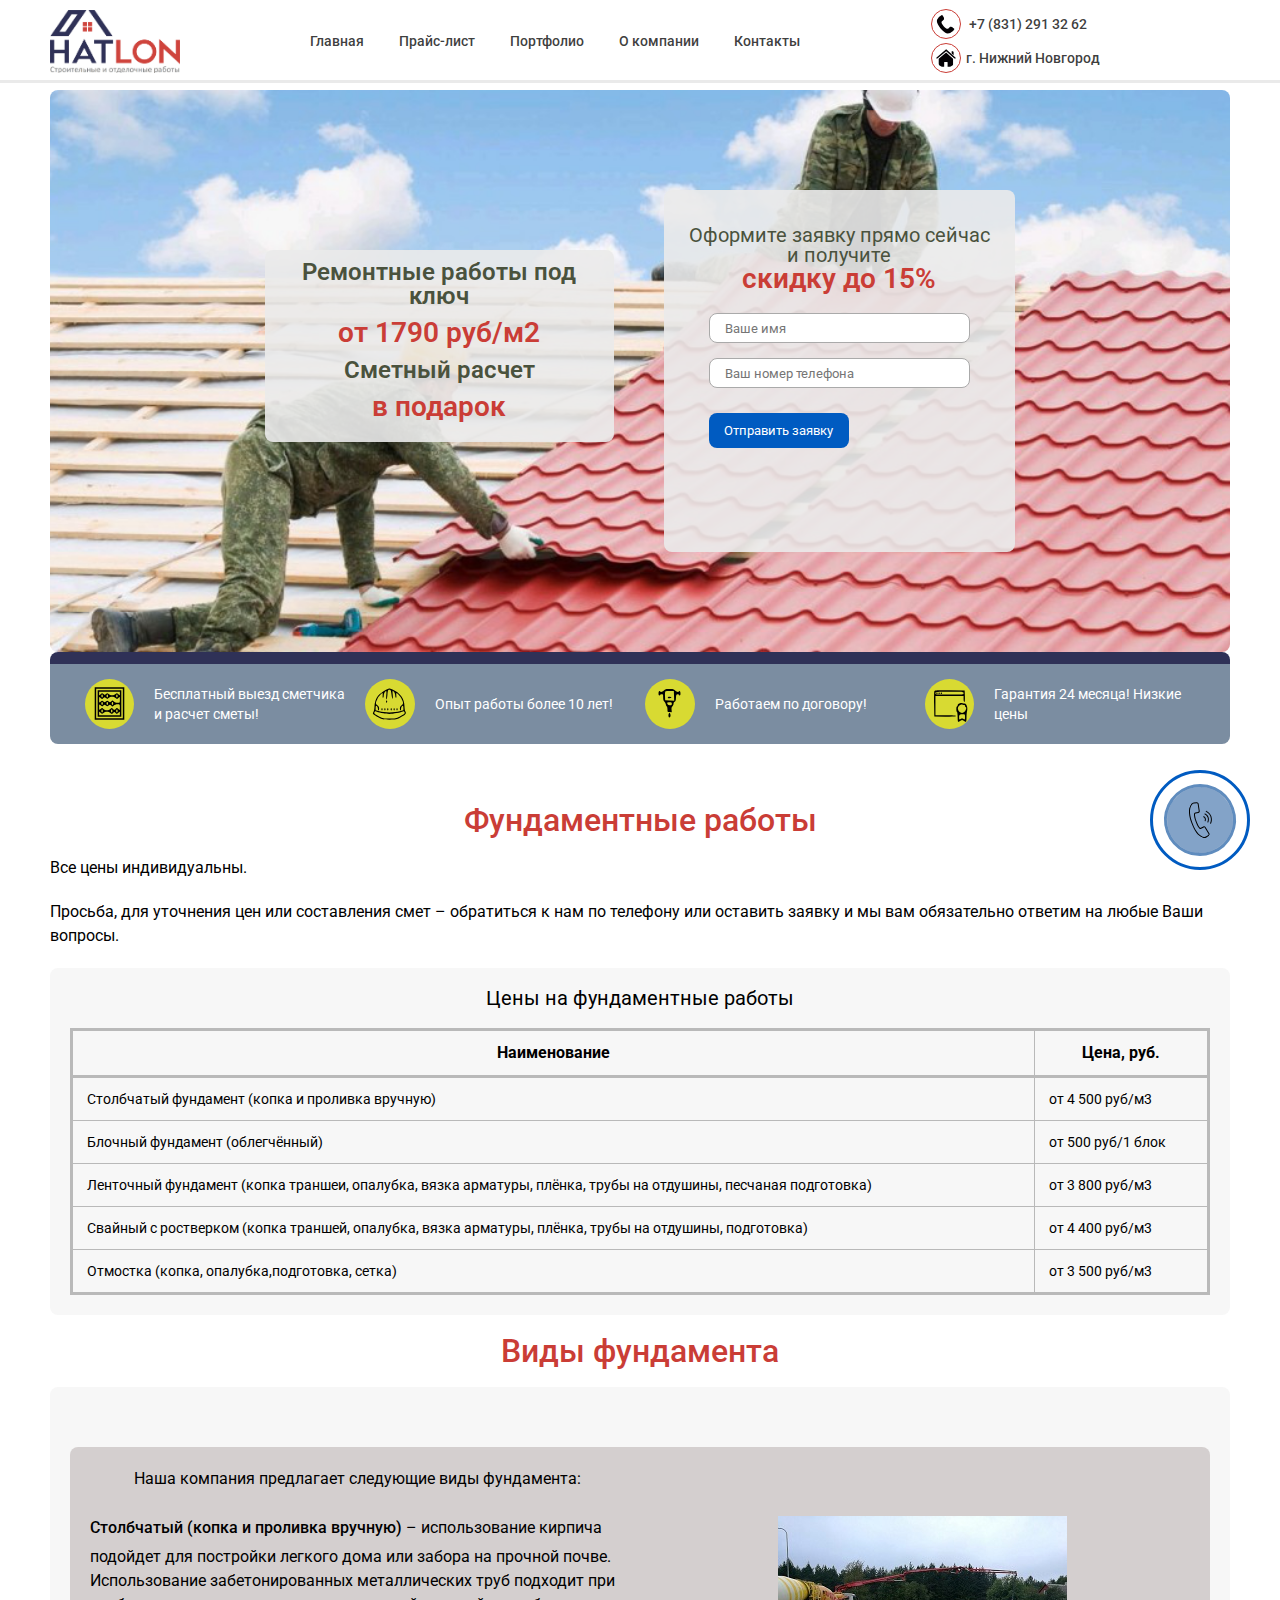
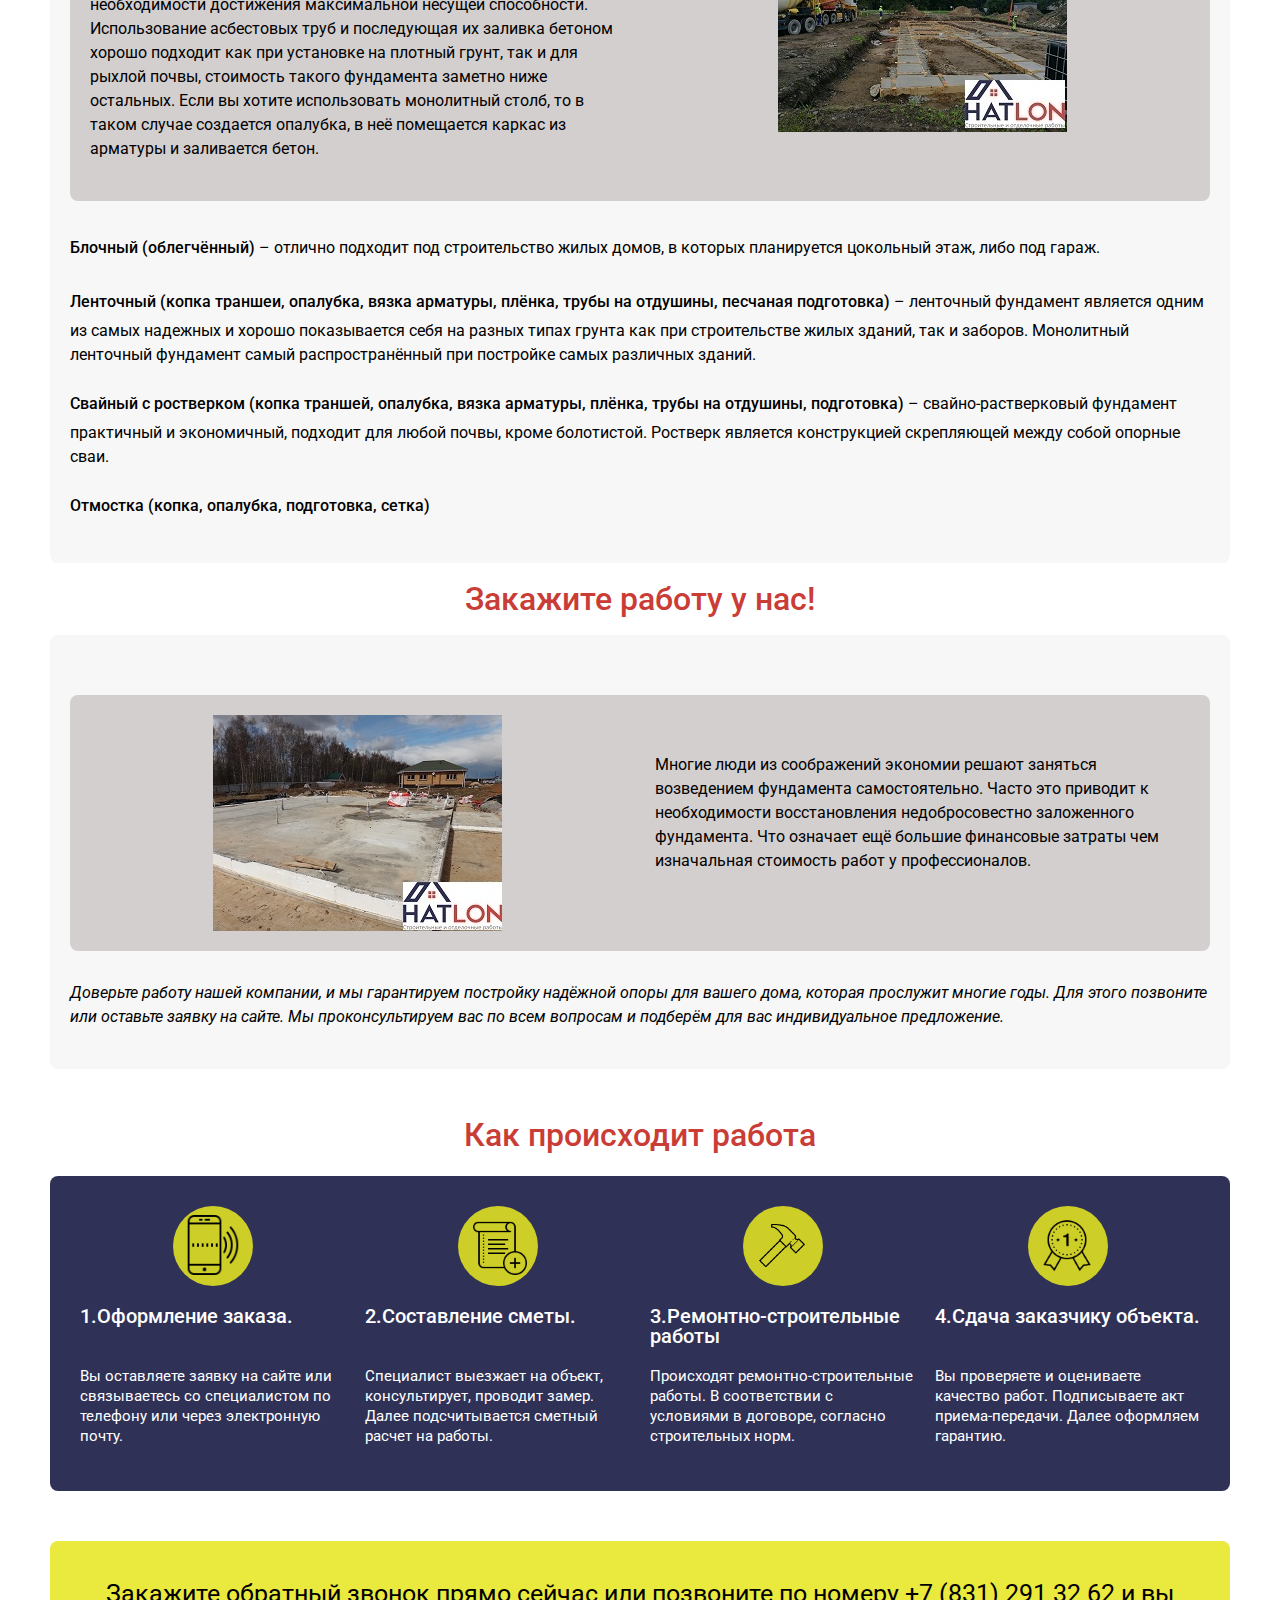
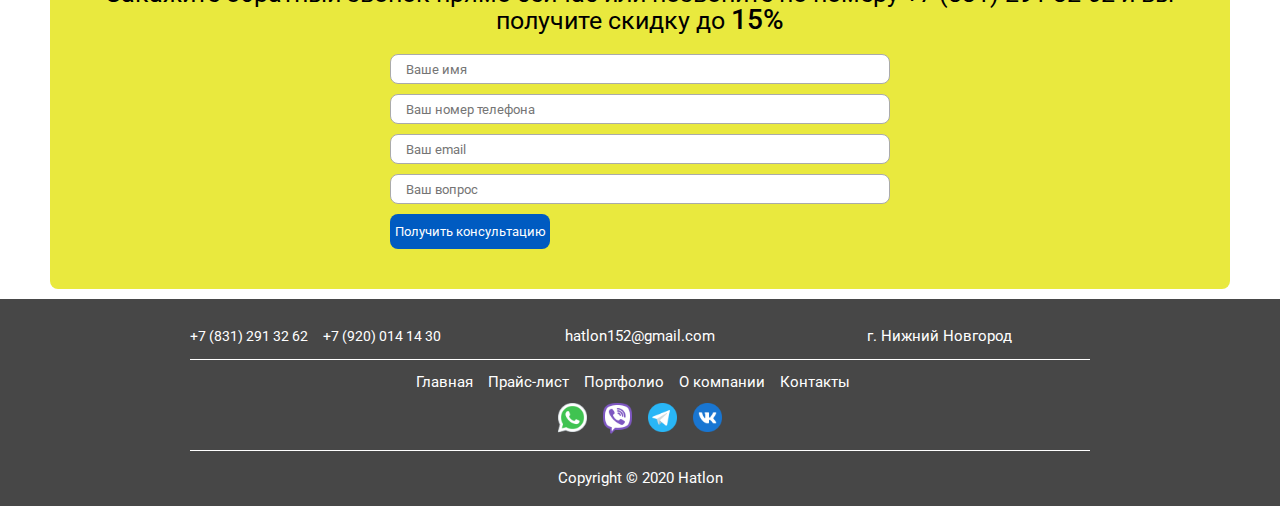
==== fundamentnyie-rabotyi.html @ 141a5c35 "new" ====
<!DOCTYPE html>
<html lang="ru">

<head>
	<title></title>
	<meta charset="utf-8">
	<meta name="format-detection" content="telephone=no">
	<link rel="stylesheet" href="css/style.css" />
	<script type="text/javascript" src="js/script.js"></script>
	<meta name="viewport" content="width=device-width, initial-scale=1.0, maximum-scale=1.0, user-scalable=0">
</head>
	<body id="body">
		<div class="wrapper">
			<header class="header">
				<div class="container">
					<div class="header__body">
						<div class="header__logo">
							<a href="index.html"><img src="img/logo/logo.jpeg" alt="logo"></a>
						</div>
						<nav class="header__menu" id="menu">
							<ul class="header__list">
								<li class="header__link">
									<a class="hover link" href="/">Главная</a>
								</li>
								<li class="header__link">
									<a class="hover link" href="prays-list.html">Прайс-лист</a>
									<span class="header__arrow"></span>
									<div class="header__sub-list">
										<ul class="header__sub-menu">
											<li>
												<a class="hover header__sub-link link" href="">Отделочные работы</a>
											</li>
											<li>
												<a class="hover header__sub-link link" href="">Кровельные работы</a>
											</li>
											<li>
												<a class="hover header__sub-link link" href="">Земляные работы</a>
											</li>
											<li>
												<a class="hover header__sub-link link" href="fundamentnyie-rabotyi.html">Фундаментные работы</a>
											</li>
											<li>
												<a class="hover header__sub-link link" href="">Каменные работы</a>
											</li>
											<li>
												<a class="hover header__sub-link link" href="">Строительство малоэтажных домов</a>
											</li>
										</ul>
									</div>
								</li>
								<li class="header__link">
									<a class="hover link" href="#">Портфолио</a>
								</li>
								<li class="header__link">
									<a class="hover link" href="o-kompanii.html">О компании</a>
								</li>
								<li class="header__link">
									<a class="hover link" href="kontaktyi.html">Контакты</a>
								</li>
							</ul>
						</nav>
						<div class="header__contact">
							<div class="header__tel">
								<a href="tel:+7 831 291 32 62"><img src="img/icons/header/tel.svg" alt=""></a>
								<a class="hover" href="tel:+7 831 291 32 62">+7 (831) 291 32 62</a>
							</div>
							<div class="header__address">
								<img src="img/icons/header/home.svg" alt="">
								<address class="hover">г. Нижний Новгород</address>
							</div>
						</div>
						<div class="header__burger" id="burger">
							<span></span>
						</div>
					</div>
				</div>
			</header>
			<section class="promo">
				<div class="container">
					<div class="promo__content" id="show">
						<div class="promo__body">
							<div class="promo__text">
								<h3>Ремонтные работы под ключ <br><span>от 1790 руб/м2</span> <br> Сметный расчет <br><span>в подарок</span></h3>
							</div>
							<div class="promo__form">
								<div class="form__title">
									<h3>
										Оформите заявку прямо сейчас и получите<br> <span>скидку до 15%</span>
									</h3>
								</div>
								<form action="#" class="form__body">
									<input type="text" class="form__name" placeholder="Ваше имя">
									<input type="tell" class="form__tell" placeholder="Ваш номер телефона">
									<button class="form__btn">Отправить заявку</button>
								</form>
							</div>
						</div>
					</div>
					<div class="promo__bottom">
						<div class="promo__item">
							<div class="promo__icon">
								<img src="img/header/02.svg" alt="">
							</div>
							<div class="promo__description">
								<p>Бесплатный выезд сметчика и расчет сметы!</p>
							</div>
						</div>
						<div class="promo__item">
							<div class="promo__icon">
								<img src="img/header/03.svg" alt="">
							</div>
							<div class="promo__description">
								<p>Опыт работы более 10 лет!</p>
							</div>
						</div>
						<div class="promo__item">
							<div class="promo__icon">
								<img src="img/header/04.svg" alt="">
							</div>
							<div class="promo__description">
								<p>Работаем по договору!</p>
							</div>
						</div>
						<div class="promo__item">
							<div class="promo__icon">
								<img src="img/header/05.svg" alt="">
							</div>
							<div class="promo__description">
								<p>Гарантия 24 месяца! Низкие цены</p>
							</div>
						</div>
					</div>
				</div>
			</section>
			<div class="сallBack" id="сallBack">
				<div class="callBack__body" id="сallBackBody">
					<img src="img/call.svg" alt="">
				</div>
				<form class="сallBack__form" action="">
					<label for="сallBack__name">Ваше имя</label>
					<input id="сallBack__name" type="text" placeholder="Имя">
					<label for="сallBack__phone">Ваше имя</label>
					<input id="сallBack__phone" type="number" placeholder="+7 (000) 000-00-00">
					<button class="сallBack__btn">Заказать звонок</button>
				</form>
			</div><section class="fundamentnyie-rabotyi">
	<div class="container">
		<div class="fundamentnyie-rabotyi__title">
			<h1 class="title">Фундаментные работы</h1>
		</div>
		<div class="fundamentnyie-rabotyi__top">
			<p class="fundamentnyie-rabotyi__text">
				Все цены индивидуальны.
			</p>
			<p class="fundamentnyie-rabotyi__text">
				Просьба, для уточнения цен или составления смет – обратиться к нам по телефону или оставить заявку и мы вам обязательно
				ответим на любые Ваши вопросы.
			</p>
		</div>
		<div class="fundamentnyie-rabotyi__table-body">
			<table class="fundamentnyie-rabotyi__table">
				<caption>Цены на фундаментные работы</caption>
				<thead>
					<tr>
						<th>Наименование</th>
						<th>Цена, руб.</th>
					</tr>
				</thead>
				<tbody>
					<tr>
						<td>Столбчатый фундамент (копка и проливка вручную)</td>
						<td>от 4 500 руб/м3</td>
					</tr>
					<tr>
						<td>Блочный фундамент (облегчённый)</td>
						<td>от 500 руб/1 блок</td>
					</tr>
					<tr>
						<td>Ленточный фундамент (копка траншеи, опалубка, вязка арматуры, плёнка, трубы на отдушины, песчаная
							подготовка)
						</td>
						<td>от 3 800 руб/м3</td>
					</tr>
					<tr>
						<td>Свайный с ростверком (копка траншей, опалубка, вязка арматуры, плёнка, трубы на отдушины, подготовка)</td>
						<td>от 4 400 руб/м3</td>
					</tr>
					<tr>
						<td>Отмостка (копка, опалубка,подготовка, сетка)</td>
						<td>от 3 500 руб/м3</td>
					</tr>
				</tbody>
			</table>
		</div>
		<div class="fundamentnyie-rabotyi__title">
			<h1 class="title">Виды фундамента</h1>
		</div>
		<div class="fundamentnyie-rabotyi__body">
			<div class="fundamentnyie-rabotyi__box">
				<div class="fundamentnyie-rabotyi__left">
					<p class="fundamentnyie-rabotyi__text">Наша компания предлагает следующие виды фундамента:</p>
					<p class="fundamentnyie-rabotyi__text"><span>Столбчатый (копка и проливка вручную)</span> – использование кирпича подойдет для постройки легкого дома или забора на прочной
					почве. Использование забетонированных металлических труб подходит при необходимости достижения максимальной несущей
					способности. Использование асбестовых труб и последующая их заливка бетоном хорошо подходит как при установке на плотный
					грунт, так и для рыхлой почвы, стоимость такого фундамента заметно ниже остальных. Если вы хотите использовать
					монолитный столб, то в таком случае создается опалубка, в неё помещается каркас из арматуры и заливается бетон.</p>
				</div>
				<div class="fundamentnyie-rabotyi__rigth">
					<img src="img/fundamentnyie-rabotyi/01.jpg" alt="">
				</div>
			</div>
			<p class="fundamentnyie-rabotyi__text">
				<span>Блочный (облегчённый)</span> – отлично подходит под строительство жилых домов, в которых планируется цокольный этаж, либо под
				гараж.
			</p>
			<p class="fundamentnyie-rabotyi__text">
				<span>Ленточный (копка траншеи, опалубка, вязка арматуры, плёнка, трубы на отдушины, песчаная подготовка)</span> – ленточный фундамент является одним из самых надежных и хорошо показывается себя на разных типах грунта как при
				строительстве жилых зданий, так и заборов. Монолитный ленточный фундамент самый распространённый при постройке самых
				различных зданий.
			</p>
			<p class="fundamentnyie-rabotyi__text">
				<span>Свайный с ростверком (копка траншей, опалубка, вязка арматуры, плёнка, трубы на отдушины, подготовка)</span> – свайно-растверковый фундамент практичный и экономичный, подходит для любой почвы, кроме болотистой. Ростверк является
				конструкцией скрепляющей между собой опорные сваи.
			</p>
			<p class="fundamentnyie-rabotyi__text">
				<span>Отмостка (копка, опалубка, подготовка, сетка)</span>
			</p>
		</div>
		<div class="fundamentnyie-rabotyi__title">
			<h1 class="title">Закажите работу у нас!</h1>
		</div>
		<div class="fundamentnyie-rabotyi__body">
			<div class="fundamentnyie-rabotyi__box">
				<div class="fundamentnyie-rabotyi__left-rev">
					<img src="img/fundamentnyie-rabotyi/02.jpg" alt="">
				</div>
				<div class="fundamentnyie-rabotyi__rigth-rev">
					<p class="fundamentnyie-rabotyi__text">Многие люди из соображений экономии решают заняться возведением фундамента
						самостоятельно. Часто это приводит к
						необходимости восстановления недобросовестно заложенного фундамента. Что означает ещё большие финансовые затраты чем
						изначальная стоимость работ у профессионалов.</p>
				</div>
			</div>
			<p class="fundamentnyie-rabotyi__text-ital">
				Доверьте работу нашей компании, и мы гарантируем постройку надёжной опоры для вашего дома, которая прослужит многие
				годы. Для этого позвоните или оставьте заявку на сайте. Мы проконсультируем вас по всем вопросам и подберём для вас
				индивидуальное предложение.
			</p>
		</div>
	</div>
</section>
					<section class="work">
	<div class="container">
		<div class="work__title-h2">
			<h2 class="title">Как происходит работа</h2>
		</div>
		<div class="work__body">
			<div class="work__item">
				<div class="work__image">
					<img src="img/work/01.png" alt="">
				</div>
				<div class="work__title">
					<p>1.Оформление заказа.</p>
				</div>
				<div class="work__text">
					<p>Вы оставляете заявку на сайте или связываетесь со специалистом по телефону или через электронную
						почту.</p>
				</div>
			</div>
			<div class="work__item">
				<div class="work__image">
					<img src="img/work/02.png" alt="">
				</div>
				<div class="work__title">
					<p>2.Составление сметы.</p>
				</div>
				<div class="work__text">
					<p>Специалист выезжает на объект, консультирует, проводит замер. Далее подсчитывается сметный расчет на
						работы.
					</p>
				</div>
			</div>
			<div class="work__item">
				<div class="work__image">
					<img src="img/work/03.png" alt="">
				</div>
				<div class="work__title">
					<p>3.Ремонтно-строительные работы</p>
				</div>
				<div class="work__text">
					<p>Происходят ремонтно-строительные работы. В соответствии с условиями в договоре, согласно строительных
						норм.
					</p>
				</div>
			</div>
			<div class="work__item">
				<div class="work__image">
					<img src="img/work/04.png" alt="">
				</div>
				<div class="work__title">
					<p>4.Сдача заказчику объекта.</p>
				</div>
				<div class="work__text">
					<p>Вы проверяете и оцениваете качество работ. Подписываете акт приема-передачи. Далее оформляем гарантию.
					</p>
				</div>
			</div>
		</div>
	</div>
					</section>
					<section class="formSection">
						<div class="container">
							<div class="formSection__body">
								<div class="formSection__title">
									<h3>Закажите обратный звонок прямо сейчас или позвоните по номеру <a href="tel:+78312913262">+7 (831) 291 32 62</a> и вы получите скидку до <span>15%</span></h3>
								</div>
								<form class="formSection__form">
									<input type="text" class="formSection__name" placeholder="Ваше имя">
									<input type="text" class="formSection__phone" placeholder="Ваш номер телефона">
									<input type="text" class="formSection__mail" placeholder="Ваш email">
									<input type="text" class="formSection__text" placeholder="Ваш вопрос">
									<button class="formSection__btn">Получить консультацию</button>
								</form>
							</div>
						</div>
					</section>
			<footer class="footer">
				<div class="container">
					<div class="footer__container">
						<div class="footer__top">
							<div class="footer__contact">
								<div class="footer__tel">
									<a class="hover" href="tel:+78312913262">+7 (831) 291 32 62</a>
									<a class="hover" href="tel:+79200141430">+7 (920) 014 14 30</a>
								</div>
								<div class="footer__mail">
									<a class="hover" href="mailto:hatlon152@gmail.com">hatlon152@gmail.com</a>
								</div>
								<div class="footer__address">
									<address class="hover">г. Нижний Новгород</address>
								</div>
							</div>
						</div>
						<div class="footer__center">
							<nav class="footer__menu">
								<ul class="footer__list">
									<li class="footer__link">
										<a class="hover" href="/">Главная</a>
									</li>
									<li class="footer__link">
										<a class="hover" href="#">Прайс-лист</a>
									</li>
									<li class="footer__link">
										<a class="hover" href="#">Портфолио</a>
									</li>
									<li class="footer__link">
										<a class="hover" href="#">О компании</a>
									</li>
									<li class="footer__link">
										<a class="hover" href="#">Контакты</a>
									</li>
								</ul>
							</nav>
							<div class="footer__messengers">
								<a href="https://api.whatsapp.com/send?phone=79200171245"><img src="img/footer/wa.png" alt=""></a>
								<a href="viber://chat?number=89200171245"><img src="img/footer/viber.png" alt=""></a>
								<a href="tg://resolve?domain=Rm12437"><img src="img/footer/tel.png" alt=""></a>
								<a href="https://vk.com/hatlon152"><img src="img/footer/vk.png" alt=""></a>
							</div>
						</div>
						<div class="footer__copy">
							<p class="hover">Copyright © 2020 Hatlon</p>
						</div>
					</div>
				</div>
			</footer>
		</div>
	</body>
</html>
---- css/style.css ----
@charset "UTF-8";
@import url("https://fonts.googleapis.com/css2?family=Roboto:wght@400;500;700&display=swap");
.header {
  position: fixed;
  top: 0;
  left: 0;
  width: 100%;
  z-index: 10;
}
.header:after {
  content: "";
  background-color: #ffffff;
  position: absolute;
  display: block;
  width: 100%;
  height: 100%;
  top: 0;
  left: 0;
  border-bottom: 3px solid #eaeaea;
  z-index: 8;
}
.header__body {
  padding: 10px 0px;
  display: flex;
  align-items: center;
  justify-content: space-between;
  position: relative;
  z-index: 10;
}
.header__menu {
  position: relative;
  z-index: 10;
}
.header__logo {
  width: 130px;
  position: relative;
  z-index: 20;
}
.header__logo img {
  max-width: 100%;
}
.header__list {
  display: flex;
}
.header__link {
  position: relative;
  margin: 0px 35px 0px 0px;
}
.header__link a {
  color: #000000c5;
  font-weight: 500;
}
@media (max-width: 992px) {
  .header__link {
    margin: 0px 20px 0px 0px;
  }
}
.header__arrow {
  display: none;
  position: absolute;
  top: 10%;
  right: -25%;
  width: 0;
  height: 0;
  border-top: 8px solid #b9b9b9;
  border-left: 8px solid transparent;
  border-right: 8px solid transparent;
  transition: all 300ms ease-out 0ms;
}
.header__arrow.activeArrow {
  transition: all 300ms ease-out 0ms;
  top: -10px;
  transform: rotate(-180deg);
}
.header__sub-list {
  display: none;
  position: absolute;
  left: -70%;
  top: 10px;
  width: 280px;
  padding: 20px 0px 0px 0px;
}
.header__sub-list li {
  background-color: #fff;
  padding: 10px;
}
.header__sub-menu {
  border: 3px solid #b9b9b9;
  border-radius: 8px;
  overflow: hidden;
}
.header__sub-link {
  position: relative;
}
.header__contact {
  display: flex;
  flex-direction: column;
}
@media (max-width: 767.98px) {
  .header__contact {
    display: none;
  }
}
.header__tel {
  position: relative;
  margin: 0px 0px 20px 0px;
}
.header__tel a {
  display: inline-block;
  color: #000000c5;
  font-weight: 500;
}
@media (max-width: 992px) {
  .header__tel a {
    font-size: 12px;
  }
}
.header__tel img {
  position: absolute;
  top: -8px;
  left: -35px;
  max-width: 30px;
  border: 1px solid #ca3d36;
  padding: 4px;
  border-radius: 50%;
}
.header__address {
  position: relative;
}
.header__address address {
  display: inline-block;
  color: #000000c5;
  font-weight: 500;
  font-style: normal;
}
@media (max-width: 992px) {
  .header__address address {
    font-size: 12px;
  }
}
.header__address img {
  position: absolute;
  top: -8px;
  left: -35px;
  max-width: 30px;
  border: 1px solid #ca3d36;
  padding: 4px;
  border-radius: 50%;
}
@media (max-width: 767.98px) {
  .header__body {
    padding: 10px;
    position: relative;
    z-index: 20;
  }
  .header__burger {
    display: block;
    position: relative;
    width: 30px;
    height: 20px;
    position: relative;
    z-index: 3;
  }
  .header__burger:before {
    content: "";
    background-color: #252525;
    position: absolute;
    width: 100%;
    height: 2px;
    left: 0;
    top: 0;
    transition: all 0.3s ease 0s;
  }
  .header__burger:after {
    content: "";
    background-color: #252525;
    position: absolute;
    width: 100%;
    height: 2px;
    left: 0;
    bottom: 0;
    transition: all 0.3s ease 0s;
  }
  .header__burger span {
    position: absolute;
    background-color: #252525;
    left: 0;
    width: 100%;
    height: 2px;
    top: 9px;
    transition: all 0.3s ease 0s;
  }
  .header__logo {
    position: relative;
    left: 0;
    z-index: 10;
  }
  .header__menu {
    margin: 10px 0px 0px 0px;
    position: fixed;
    top: -150%;
    left: 0;
    width: 100%;
    height: 100%;
    transition: all 0.3s ease 0s;
    overflow: auto;
    background-color: #ffffff;
    padding: 70px 10px 20px 10px;
    transition: all 0.5s ease-out 0s;
    z-index: 1;
  }
  .header__menu.active {
    transition: all 0.5s ease-out 0s;
    top: 0;
  }
  .header__arrow {
    right: 120px;
    top: 12px;
    height: 40px;
    width: 40px;
    border-top: 20px solid #b9b9b9;
    border-left: 20px solid transparent;
    border-right: 20px solid transparent;
  }
}
@media (max-width: 767.98px) and (max-width: 479.98px) {
  .header__arrow {
    right: 70px;
  }
}
@media (max-width: 767.98px) {
  .header__sub-list {
    position: relative;
    left: 0;
    top: 0;
  }
}
@media (max-width: 767.98px) {
  .header__sub-menu {
    border: none;
    border-radius: 0px;
    overflow: hidden;
    border-top: 3px solid #eaeaea;
    border-bottom: 3px solid #eaeaea;
  }
  .header__sub-menu li {
    border-bottom: 1px solid #eaeaea;
    max-height: 50px;
  }
  .header__sub-menu li:last-child {
    border-bottom: none;
  }
}
@media (max-width: 767.98px) {
  .header__sub-list {
    width: 100%;
    padding: 20px 0px 0px 0px;
  }
}
@media (max-width: 767.98px) {
  .header__sub-link {
    font-size: 14px;
  }
}
@media (max-width: 767.98px) {
  .header__list {
    border-top: 3px solid #eaeaea;
    display: block;
    text-align: center;
  }
}
@media (max-width: 767.98px) {
  .header__link {
    margin: 25px 0px 0px 0px;
    font-size: 20px;
    line-height: 40px;
    font-weight: 400;
    color: #252525;
    border-bottom: 1px solid #eaeaea;
  }
  .header__link a {
    display: block;
    width: 100%;
  }
}
@media (max-width: 767.98px) {
  .header__burger.active:before {
    transform: rotate(45deg);
    top: 9px;
  }
  .header__burger.active:after {
    transform: rotate(-45deg);
    bottom: 9px;
  }
  .header__burger.active span {
    transform: scale(0);
  }
}

body.mouse .header__link:hover .header__sub-list {
  display: block;
}

body.touch .header__sub-list.open {
  display: block;
}

body.touch .header__arrow {
  display: block;
}

.promo {
  margin: 90px 0px 60px 0px;
}
@media (max-width: 767.98px) {
  .promo {
    margin: 90px 0px 20px 0px;
  }
}
.promo__content {
  border-radius: 8px;
}
.promo__body {
  margin: 0px auto;
  max-width: 750px;
  padding: 100px 0px;
  display: flex;
}
@media (max-width: 992px) {
  .promo__body {
    padding: 100px 20px;
  }
}
@media (max-width: 767.98px) {
  .promo__body {
    padding: 20px 10px;
    display: block;
  }
}
.promo__text {
  margin: 60px 50px 110px 0px;
  padding: 10px 5px;
  background-color: #eaeaeae7;
  font-size: 24px;
  font-weight: 600;
  flex: 0 1 50%;
  text-align: center;
  color: #4a523d;
  border-radius: 8px;
}
.promo__text span {
  line-height: 50px;
  font-size: 28px;
  color: #ca3d36;
}
@media (max-width: 767.98px) {
  .promo__text {
    margin: 0px auto 30px;
    font-size: 20px;
  }
  .promo__text span {
    font-size: 24px;
  }
}
.promo__form {
  background-color: #eaeaeae7;
  padding: 35px 25px;
  flex: 0 1 50%;
  border-radius: 8px;
}
@media (max-width: 767.98px) {
  .promo__form {
    padding: 10px 20px;
  }
}
.promo__bottom {
  display: flex;
  background-color: #7b8da1;
  border-top: 12px solid #2f3157;
  padding: 10px 30px;
  border-radius: 8px;
}
@media (max-width: 993px) {
  .promo__bottom {
    padding: 10px 15px;
  }
}
@media (max-width: 767.98px) {
  .promo__bottom {
    display: block;
    padding: 5px 15px;
  }
}
.promo__item {
  padding: 5px;
  flex: 0 1 25%;
  display: flex;
  align-items: center;
  transition: all 300ms ease-out 0ms;
}
.promo__item:last-child {
  margin: 0px;
}
.promo__item:hover {
  box-shadow: 0px 0px 2px 3px #aaaaaa;
  transition: all 300ms ease-out 0ms;
}
.promo__icon {
  width: 50px;
  height: 50px;
  background-color: #e6e621de;
  border-radius: 50%;
  padding: 6px;
}
.promo__icon img {
  width: 37px;
  height: 37px;
}
@media (max-width: 767.98px) {
  .promo__icon {
    width: 35px;
    height: 35px;
  }
  .promo__icon img {
    width: 25px;
    height: 25px;
  }
}
.promo__description {
  margin: 0px 0px 0px 20px;
  line-height: 20px;
  color: #ffffff;
}
@media (max-width: 993px) {
  .promo__description {
    margin: 0px 0px 0px 10px;
  }
}

.form__title {
  font-size: 20px;
  text-align: center;
  color: #4a523d;
}
.form__title span {
  font-size: 28px;
  font-weight: 600;
  color: #ca3d36;
}
@media (max-width: 767.98px) {
  .form__title {
    font-size: 16px;
  }
  .form__title span {
    font-size: 19px;
  }
}
.form__body {
  margin: 20px 0px 0px 0px;
  padding: 0px 20px;
}
@media (max-width: 767.98px) {
  .form__body {
    margin: 10px 0px 0px 0px;
  }
}
.form__name {
  display: block;
  margin: 0px 0px 15px 0px;
  width: 100%;
  height: 30px;
  border: 1px solid #aaaaaa;
  border-radius: 8px;
  padding: 0px 15px;
  transition: all 0.5s ease 0s;
}
.form__name:focus {
  transition: all 0.5s ease 0s;
  box-shadow: 2px 2px 5px 1px #005bc1;
}
@media (max-width: 767.98px) {
  .form__name {
    margin: 0px 0px 7px 0px;
  }
}
.form__tell {
  display: block;
  margin: 0px 0px 25px 0px;
  width: 100%;
  height: 30px;
  border: 1px solid #aaaaaa;
  border-radius: 8px;
  padding: 0px 15px;
  transition: all 0.5s ease 0s;
}
.form__tell:focus {
  transition: all 0.5s ease 0s;
  box-shadow: 2px 2px 5px 1px #005bc1;
}
@media (max-width: 767.98px) {
  .form__tell {
    margin: 0px 0px 7px 0px;
  }
}
.form__btn {
  display: block;
  height: 35px;
  width: 140px;
  background-color: #005bc1;
  border-radius: 8px;
  color: #ffffff;
  transition: all 0.5s ease 0s;
}
.form__btn:hover {
  background: #0072ff;
  transition: all 0.5s ease 0s;
}
@media (max-width: 767.98px) {
  .form__btn {
    height: 30px;
    width: 100px;
    font-size: 10px;
  }
}

.сallBack {
  position: fixed;
  display: flex;
  align-items: center;
  justify-content: center;
  bottom: 30px;
  right: 30px;
  width: 100px;
  height: 100px;
  border-radius: 50%;
  border: 3px solid #005bc1;
  z-index: 40;
  cursor: pointer;
}
.сallBack__form {
  position: absolute;
  display: none;
  top: -210px;
  left: -130px;
  background-color: #eaeaea;
  padding: 20px;
  border-radius: 8px;
  border: 2px solid #bbbaba;
}
.сallBack__form.activeCallBack {
  display: block;
}
.сallBack__form input {
  display: block;
  margin: 0px 0px 15px 0px;
  width: 100%;
  height: 30px;
  border: 1px solid #aaaaaa;
  border-radius: 8px;
  padding: 0px 5px;
  transition: all 0.5s ease 0s;
}
.сallBack__form input:focus {
  transition: all 0.5s ease 0s;
  box-shadow: 2px 2px 5px 1px #005bc1;
}
.сallBack__btn {
  display: block;
  height: 35px;
  width: 140px;
  background-color: #005bc1;
  border-radius: 8px;
  color: #ffffff;
  transition: all 0.5s ease 0s;
}
.сallBack__btn:hover {
  background: #0072ff;
  transition: all 0.5s ease 0s;
}
@media (max-width: 767.98px) {
  .сallBack__btn {
    height: 30px;
    width: 100px;
    font-size: 10px;
  }
}

.callBack__body {
  position: absolute;
  display: flex;
  justify-content: center;
  align-items: center;
  width: 60px;
  height: 60px;
  border-radius: 50%;
  background-color: #dadadb;
  border: 3px solid #5f8cbe;
  padding: 8px;
  z-index: 16;
  transition: background-color 0.5s ease 0s;
}
.callBack__body img {
  position: absolute;
  z-index: 3;
  width: 30px;
  transition: all 0.5s ease 0s;
}
.callBack__body:before {
  content: "";
  position: absolute;
  left: 0;
  top: 0;
  border-radius: 50%;
  display: block;
  width: 100%;
  height: 100%;
  background-color: #0050ac;
  z-index: 1;
  opacity: 0.4;
}
.callBack__body:hover {
  background-color: #adadbe;
  transition: background-color 0.5s ease 0s;
}
.callBack__body:hover img {
  width: 35px;
  transition: all 0.5s ease 0s;
}

.formSection {
  margin: 50px 0px 0px 0px;
}
@media (max-width: 767.98px) {
  .formSection {
    margin: 25px 0px 0px 0px;
  }
}
.formSection__body {
  background-color: #e6e621de;
  border-radius: 8px;
  padding: 40px 20px;
}
@media (max-width: 767.98px) {
  .formSection__body {
    padding: 15px 10px;
  }
}
.formSection__title {
  display: block;
  text-align: center;
  font-size: 25px;
}
.formSection__title a {
  color: #000;
}
.formSection__title a:hover {
  color: #ca3d36;
}
.formSection__title span {
  font-size: 28px;
  font-weight: 500;
}
@media (max-width: 767.98px) {
  .formSection__title span {
    font-size: 22px;
  }
}
@media (max-width: 767.98px) {
  .formSection__title {
    font-size: 20px;
  }
}
.formSection__form {
  max-width: 500px;
  margin: 20px auto 0px auto;
}
.formSection__name {
  display: block;
  margin: 0px 0px 10px 0px;
  width: 100%;
  height: 30px;
  border: 1px solid #aaaaaa;
  border-radius: 8px;
  padding: 0px 15px;
  transition: all 0.5s ease 0s;
}
.formSection__name:focus {
  transition: all 0.5s ease 0s;
  box-shadow: 2px 2px 5px 1px #005bc1;
}
.formSection__phone {
  display: block;
  margin: 0px 0px 10px 0px;
  width: 100%;
  height: 30px;
  border: 1px solid #aaaaaa;
  border-radius: 8px;
  padding: 0px 15px;
  transition: all 0.5s ease 0s;
}
.formSection__phone:focus {
  transition: all 0.5s ease 0s;
  box-shadow: 2px 2px 5px 1px #005bc1;
}
.formSection__mail {
  display: block;
  margin: 0px 0px 10px 0px;
  width: 100%;
  height: 30px;
  border: 1px solid #aaaaaa;
  border-radius: 8px;
  padding: 0px 15px;
  transition: all 0.5s ease 0s;
}
.formSection__mail:focus {
  transition: all 0.5s ease 0s;
  box-shadow: 2px 2px 5px 1px #005bc1;
}
.formSection__text {
  display: block;
  margin: 0px 0px 10px 0px;
  width: 100%;
  height: 30px;
  border: 1px solid #aaaaaa;
  border-radius: 8px;
  padding: 0px 15px;
  transition: all 0.5s ease 0s;
}
.formSection__text:focus {
  transition: all 0.5s ease 0s;
  box-shadow: 2px 2px 5px 1px #005bc1;
}
.formSection__btn {
  display: block;
  height: 35px;
  width: 160px;
  background-color: #005bc1;
  border-radius: 8px;
  color: #ffffff;
  transition: all 0.5s ease 0s;
}
.formSection__btn:hover {
  background: #0072ff;
  transition: all 0.5s ease 0s;
}
@media (max-width: 767.98px) {
  .formSection__btn {
    height: 30px;
    width: 130px;
    font-size: 10px;
  }
}

.footer {
  background-color: #474747;
  margin: 10px 0px 0px 0px;
}
.footer__container {
  max-width: 900px;
  margin: 0 auto;
}
.footer__top {
  padding: 30px 0px 15px 0px;
  border-bottom: 1px solid #fff;
}
.footer__contact {
  display: flex;
}
@media (max-width: 767.98px) {
  .footer__contact {
    flex-direction: column;
    align-items: center;
  }
}
.footer__tel {
  flex: 0 1 33.333%;
  display: flex;
  justify-content: left;
}
.footer__tel a {
  margin: 0px 15px 0px 0px;
  font-size: 14px;
  color: #ffffff;
}
.footer__tel a:last-child {
  margin: 0px;
}
@media (max-width: 767.98px) {
  .footer__tel {
    margin: 0px 0px 10px 0px;
  }
}
.footer__mail {
  flex: 0 1 33.333%;
  display: flex;
  justify-content: center;
}
.footer__mail a {
  font-size: 15px;
  color: #ffffff;
}
@media (max-width: 767.98px) {
  .footer__mail {
    margin: 0px 0px 10px 0px;
  }
}
.footer__address {
  flex: 0 1 33.333%;
  display: flex;
  justify-content: center;
}
.footer__address address {
  font-size: 15px;
  color: #ffffff;
  font-style: normal;
}
.footer__center {
  padding: 15px 0px;
  border-bottom: 1px solid #fff;
}
.footer__menu {
  display: flex;
  justify-content: center;
  margin: 0px 0px 10px 0px;
}
.footer__list {
  display: flex;
}
@media (max-width: 479.98px) {
  .footer__list {
    flex-direction: column;
  }
}
.footer__link a {
  margin: 0px 15px 0px 0px;
  font-size: 15px;
  color: #ffffff;
}
@media (max-width: 479.98px) {
  .footer__link {
    margin: 0px 0px 10px 0px;
  }
}
.footer__messengers {
  display: flex;
  justify-content: center;
}
.footer__messengers img {
  margin: 0px 5px;
  max-width: 35px;
}
.footer__copy {
  padding: 20px 0px;
  text-align: center;
  color: #ffffff;
  font-size: 15px;
}

.kontaktyi__title {
  font-size: 32px;
  text-align: center;
  margin: 0px 0px 20px 0px;
}
.kontaktyi__body {
  padding: 50px 40px;
  background-color: #f7f7f7;
  border-radius: 8px;
}
.kontaktyi__text {
  font-size: 16px;
  line-height: 24px;
}
.kontaktyi__text span {
  display: inline-block;
  margin: 5px 0px;
  font-weight: 500;
}
.kontaktyi__info p {
  font-size: 16px;
  margin: 10px 0px 10px 0px;
}
.kontaktyi__info a {
  display: block;
  color: #000000c5;
  font-weight: 500;
  margin: 0px 0px 10px 0px;
}
.kontaktyi__messengers {
  display: flex;
  justify-content: left;
}
.kontaktyi__messengers img {
  margin: 0px 5px;
  max-width: 35px;
}

.o-kompanii__title {
  font-size: 32px;
  text-align: center;
  margin: 0px 0px 20px 0px;
}
.o-kompanii__body {
  padding: 50px 40px;
  background-color: #f7f7f7;
  border-radius: 8px;
}
.o-kompanii__text {
  font-size: 16px;
  line-height: 24px;
  margin: 0px 0px 20px 0px;
}
.o-kompanii__text span {
  display: inline-block;
  margin: 5px 0px;
  font-weight: 500;
}
.o-kompanii__box {
  display: flex;
  background-color: #d4cfcf;
  padding: 20px;
  border-radius: 8px;
  margin: 40px 0px 30px 0px;
}
@media (max-width: 767.98px) {
  .o-kompanii__box {
    flex-direction: column;
  }
}
.o-kompanii__left {
  flex: 0 1 50%;
}
.o-kompanii__left ul {
  display: flex;
  flex-direction: column;
}
.o-kompanii__left li {
  font-size: 16px;
  margin: 0px 0px 10px 0px;
}
.o-kompanii__left li a {
  color: #000000c5;
  position: relative;
  font-weight: 500;
}
.o-kompanii__left li:last-child {
  margin: 0px;
}
@media (max-width: 767.98px) {
  .o-kompanii__rigth {
    margin: 20px 0px 0px 0px;
    text-align: center;
  }
}
.o-kompanii__rigth img {
  max-width: 400px;
}
@media (max-width: 992.98px) {
  .o-kompanii__rigth img {
    max-width: 300px;
  }
}
@media (max-width: 479.98px) {
  .o-kompanii__rigth img {
    max-width: 150px;
  }
}

.prays-list__title {
  font-size: 32px;
  text-align: center;
  margin: 0px 0px 20px 0px;
}
.prays-list__body {
  padding: 50px 40px;
  background-color: #f7f7f7;
  border-radius: 8px;
}
.prays-list__text {
  font-size: 16px;
  line-height: 24px;
  margin: 0px 0px 20px 0px;
}
.prays-list__text span {
  display: inline-block;
  margin: 5px 0px;
  font-weight: 500;
}
.prays-list__box {
  display: flex;
  background-color: #d4cfcf;
  padding: 20px;
  border-radius: 8px;
  margin: 40px 0px 30px 0px;
}
@media (max-width: 767.98px) {
  .prays-list__box {
    flex-direction: column;
  }
}
.prays-list__left {
  flex: 0 1 50%;
}
.prays-list__left ul {
  display: flex;
  flex-direction: column;
}
.prays-list__left li {
  font-size: 16px;
  margin: 0px 0px 10px 0px;
}
.prays-list__left li a {
  color: #000000c5;
  position: relative;
  font-weight: 500;
}
.prays-list__left li:last-child {
  margin: 0px;
}
@media (max-width: 767.98px) {
  .prays-list__rigth {
    margin: 20px 0px 0px 0px;
    text-align: center;
  }
}
.prays-list__rigth img {
  max-width: 400px;
}
@media (max-width: 992.98px) {
  .prays-list__rigth img {
    max-width: 300px;
  }
}
@media (max-width: 479.98px) {
  .prays-list__rigth img {
    max-width: 150px;
  }
}

.fundamentnyie-rabotyi__title {
  font-size: 32px;
  text-align: center;
  margin: 20px 0px 20px 0px;
}
.fundamentnyie-rabotyi__body {
  padding: 20px 20px;
  background-color: #f7f7f7;
  border-radius: 8px;
}
.fundamentnyie-rabotyi__box {
  display: flex;
  background-color: #d4cfcf;
  padding: 20px;
  border-radius: 8px;
  margin: 40px 0px 30px 0px;
}
@media (max-width: 767.98px) {
  .fundamentnyie-rabotyi__box {
    flex-direction: column;
  }
}
.fundamentnyie-rabotyi__left {
  flex: 0 1 50%;
  display: flex;
  justify-content: center;
  flex-direction: column;
  align-items: center;
}
.fundamentnyie-rabotyi__left-rev {
  flex: 0 1 50%;
  margin: 0px 30px 0px 0px;
  display: flex;
  justify-content: center;
  align-items: center;
}
@media (max-width: 767.98px) {
  .fundamentnyie-rabotyi__left-rev {
    margin: 0px 0px 20px 0px;
    text-align: center;
  }
}
.fundamentnyie-rabotyi__left-rev img {
  max-width: 400px;
}
@media (max-width: 992.98px) {
  .fundamentnyie-rabotyi__left-rev img {
    max-width: 300px;
  }
}
@media (max-width: 479.98px) {
  .fundamentnyie-rabotyi__left-rev img {
    max-width: 150px;
  }
}
.fundamentnyie-rabotyi__rigth-rev {
  flex: 0 1 50%;
  display: flex;
  align-items: center;
  justify-content: center;
  flex-direction: column;
}
.fundamentnyie-rabotyi__rigth {
  flex: 0 1 50%;
  margin: 0px 0px 0px 30px;
  display: flex;
  justify-content: center;
  align-items: center;
}
@media (max-width: 767.98px) {
  .fundamentnyie-rabotyi__rigth {
    margin: 20px 0px 0px 0px;
    text-align: center;
  }
}
.fundamentnyie-rabotyi__rigth img {
  max-width: 400px;
}
@media (max-width: 992.98px) {
  .fundamentnyie-rabotyi__rigth img {
    max-width: 300px;
  }
}
@media (max-width: 479.98px) {
  .fundamentnyie-rabotyi__rigth img {
    max-width: 150px;
  }
}
.fundamentnyie-rabotyi__text {
  font-size: 16px;
  line-height: 24px;
  margin: 0px 0px 20px 0px;
}
.fundamentnyie-rabotyi__text span {
  display: inline-block;
  margin: 5px 0px;
  font-weight: 500;
}
.fundamentnyie-rabotyi__text-ital {
  font-style: italic;
  font-size: 16px;
  line-height: 24px;
  margin: 0px 0px 20px 0px;
}
.fundamentnyie-rabotyi__table-body {
  background-color: #f7f7f7;
  border-radius: 8px;
  padding: 20px;
}
.fundamentnyie-rabotyi__table {
  width: 100%;
  border-collapse: collapse;
}
.fundamentnyie-rabotyi__table caption {
  margin: 0px 0px 20px 0px;
  font-size: 20px;
}
.fundamentnyie-rabotyi__table thead {
  border: 3px solid #b9b9b9;
  font-size: 16px;
}
.fundamentnyie-rabotyi__table thead th:last-child {
  max-width: 250px;
}
.fundamentnyie-rabotyi__table th, .fundamentnyie-rabotyi__table td {
  padding: 14px;
  border: 1px solid #b9b9b9;
}
.fundamentnyie-rabotyi__table tbody {
  border: 3px solid #b9b9b9;
}
.fundamentnyie-rabotyi__table tbody tr:hover {
  background-color: #d4cfcf;
  transition: all 0.5s ease 0s;
}

* {
  padding: 0;
  margin: 0;
  border: 0;
}

*, *:before, *:after {
  box-sizing: border-box;
}

:focus, :active {
  outline: none;
}

a:focus, a:active {
  outline: none;
}

nav, footer, header, aside {
  display: block;
}

html, body {
  height: 100%;
  width: 100%;
  font-size: 100%;
  line-height: 1;
  font-size: 14px;
  font-family: "Roboto";
  -ms-text-size-adjust: 100%;
  -moz-text-size-adjust: 100%;
  -webkit-text-size-adjust: 100%;
}

input, button, textarea {
  font-family: inherit;
}

input::-ms-clear {
  display: none;
}

button {
  cursor: pointer;
}

button::-moz-focus-inner {
  padding: 0;
  border: 0;
}

a, a:visited {
  text-decoration: none;
}

a:hover {
  text-decoration: none;
}

ul li {
  list-style: none;
}

img {
  vertical-align: top;
}

h1, h2, h3, h4, h5, h6 {
  font-size: inherit;
  font-weight: inherit;
}

.container {
  max-width: 1180px;
  margin: 0px auto;
  width: 100%;
}
@media (max-width: 1192px) {
  .container {
    max-width: 970px;
  }
}
@media (max-width: 992.98px) {
  .container {
    max-width: 800px;
  }
}
@media (max-width: 767.98px) {
  .container {
    max-width: 450px;
  }
}
@media (max-width: 479.98px) {
  .container {
    max-width: none;
    padding: 0px 10px;
  }
}

.wrapper {
  width: 100%;
  min-height: 100%;
  overflow: hidden;
}

body.lock {
  overflow: hidden;
}

.title {
  display: inline-block;
  color: #ca3d36;
  position: relative;
  font-weight: 500;
  z-index: 1;
}
.title:before {
  content: "";
  display: inline-block;
  position: absolute;
  height: 2px;
  width: 0;
  background: #e70606;
  left: 50%;
  bottom: -5px;
  transition: all 0.2s ease-in 0s;
}
.title:hover {
  transition: all 0.2s ease-in 0s;
  color: #e70606;
  opacity: 0.7;
}
.title:hover:before {
  transition: all 0.3s ease-in 0s;
  width: 100%;
  left: 0;
}

.hover:before {
  content: "";
  display: inline-block;
  position: absolute;
  height: 2px;
  width: 0;
  background: #ca3d36;
  left: 50%;
  bottom: -5px;
  transition: all 0.2s ease-in 0s;
}
.hover:hover {
  transition: all 0.2s ease-in 0s;
  color: #ca3d36;
}
.hover:hover:before {
  transition: all 0.3s ease-in 0s;
  width: 100%;
  left: 0;
}

.services__content {
  padding: 50px 40px;
  background-color: #f7f7f7;
  border-radius: 8px;
}
@media (max-width: 992.98px) {
  .services__content {
    padding: 25px 10px;
  }
}
@media (max-width: 767.98px) {
  .services__content {
    padding: 25px;
  }
}
.services__title-h1 {
  text-align: center;
  font-size: 32px;
}
.services__title {
  text-align: center;
  font-size: 26px;
}
.services__title h2 {
  margin: 20px 0px;
}
.services__text {
  margin: 0 auto;
  max-width: 800px;
  line-height: 20px;
  text-align: center;
}
.services__item {
  margin: 30px 0px;
  padding: 20px;
  display: flex;
  border-radius: 8px;
}
@media (max-width: 992.98px) {
  .services__item {
    padding: 5px;
  }
}
@media (max-width: 767.98px) {
  .services__item {
    display: block;
    padding: 15px;
    margin: 15px 0px;
    background-color: #d4cfcf;
  }
}
.services__item:last-child {
  margin: 0px;
}

.services-item__image {
  display: flex;
  width: 280px;
  align-items: center;
}
@media (max-width: 992.98px) {
  .services-item__image {
    width: 200px;
  }
}
@media (max-width: 767.98px) {
  .services-item__image {
    margin: 0 auto;
  }
}
.services-item__image img {
  align-items: center;
  width: 280px;
  height: 180px;
  border-radius: 8px;
}
@media (max-width: 992.98px) {
  .services-item__image img {
    width: 200px;
    height: 140px;
  }
}
.services-item__body {
  margin: 0px 0px 0px 80px;
}
@media (max-width: 992.98px) {
  .services-item__body {
    margin: 0px 0px 0px 20px;
  }
  .services-item__body p {
    font-size: 12px;
  }
}
@media (max-width: 767.98px) {
  .services-item__body {
    margin: 15px 0px 0px 0px;
  }
}
.services-item__title {
  font-size: 25px;
  margin: 0px 0px 15px 0px;
}
@media (max-width: 992.98px) {
  .services-item__title {
    margin: 0px 0px 8px 0px;
  }
}
@media (max-width: 767.98px) {
  .services-item__title {
    text-align: center;
  }
}
.services-item__text {
  font-size: 15px;
  line-height: 20px;
}
.services-item__link {
  display: flex;
  margin: 20px 0px 0px 0px;
  justify-content: center;
  align-items: center;
  border-radius: 8px;
  width: 120px;
  height: 35px;
  background-color: #005bc1;
  transition: all 0.5s ease 0s;
}
.services-item__link a {
  color: #ffffff;
  font-size: 15px;
}
.services-item__link:hover {
  background: #0072ff;
  transition: all 0.5s ease 0s;
}
@media (max-width: 992.98px) {
  .services-item__link {
    margin: 8px 0px 0px 0px;
  }
}

.calculator {
  margin: 50px 0px 0px 0px;
}
@media (max-width: 767.98px) {
  .calculator {
    margin: 25px 0px 0px 0px;
  }
}
.calculator__container {
  display: flex;
}
@media (max-width: 767.98px) {
  .calculator__container {
    display: block;
  }
}
.calculator__calc {
  padding: 30px 20px;
  flex: 0 1 50%;
  margin: 0px 40px 0px 0px;
  background-color: #f7f7f7;
  border-radius: 8px;
}
@media (max-width: 767.98px) {
  .calculator__calc {
    margin: 0px 0px 20px 0px;
  }
}
.calculator__form {
  padding: 30px 20px;
  flex: 0 1 50%;
  background-color: #f7f7f7;
  border-radius: 8px;
}
.calculator__form p {
  text-align: center;
  line-height: 20px;
}
@media (max-width: 479.98px) {
  .calculator__form p {
    font-size: 12px;
  }
}
.calculator__title {
  text-align: center;
  font-size: 18px;
  margin: 0px 0px 20px 0px;
}
.calculator__body {
  margin: 20px auto 0px auto;
  max-width: 300px;
}
.calculator__input-name {
  display: block;
  margin: 0px 0px 25px 0px;
  width: 100%;
  height: 30px;
  border: 1px solid #aaaaaa;
  border-radius: 8px;
  padding: 0px 0px 0px 15px;
  transition: all 0.5s ease 0s;
}
.calculator__input-name:focus {
  transition: all 0.5s ease 0s;
  box-shadow: 2px 2px 5px 1px #005bc1;
}
@media (max-width: 767.98px) {
  .calculator__input-name {
    margin: 0px 0px 7px 0px;
  }
}
.calculator__input-nom {
  display: block;
  margin: 0px 0px 25px 0px;
  width: 100%;
  height: 30px;
  border: 1px solid #aaaaaa;
  border-radius: 8px;
  padding: 0px 0px 0px 15px;
  transition: all 0.5s ease 0s;
}
.calculator__input-nom:focus {
  transition: all 0.5s ease 0s;
  box-shadow: 2px 2px 5px 1px #005bc1;
}
@media (max-width: 767.98px) {
  .calculator__input-nom {
    margin: 0px 0px 15px 0px;
  }
}
.calculator__btn {
  display: block;
  height: 35px;
  width: 140px;
  background-color: #005bc1;
  border-radius: 8px;
  color: #ffffff;
  transition: all 0.5s ease 0s;
}
.calculator__btn:hover {
  background: #0072ff;
  transition: all 0.5s ease 0s;
}
@media (max-width: 767.98px) {
  .calculator__btn {
    height: 30px;
    width: 120px;
    font-size: 10px;
  }
}

.calc {
  margin: 20px auto 0px auto;
  max-width: 300px;
}
@media (max-width: 767.98px) {
  .calc {
    width: 100%;
    margin: 0 auto;
  }
}
.calc__title {
  text-align: center;
  font-size: 18px;
  margin: 0px 0px 20px 0px;
}
.calc__select {
  display: block;
  margin: 0px 0px 10px 0px;
  width: 100%;
  height: 30px;
  border: 1px solid #aaaaaa;
  border-radius: 8px;
  transition: all 0.5s ease 0s;
  padding: 0px 0px 0px 15px;
}
.calc__select:focus {
  transition: all 0.5s ease 0s;
  box-shadow: 2px 2px 5px 1px #005bc1;
}
.calc__input {
  display: block;
  margin: 0px 0px 10px 0px;
  width: 100%;
  height: 30px;
  border: 1px solid #aaaaaa;
  border-radius: 8px;
  transition: all 0.5s ease 0s;
  padding: 0px 0px 0px 15px;
}
.calc__input::-webkit-outer-spin-button, .calc__input::-webkit-inner-spin-button {
  -webkit-appearance: none;
}
.calc__input:focus {
  transition: all 0.5s ease 0s;
  box-shadow: 2px 2px 5px 1px #005bc1;
}
.calc__text {
  font-size: 12px;
}
@media (max-width: 479.98px) {
  .calc__text {
    font-size: 9px;
  }
}

.advantages {
  margin: 50px 0px 0px 0px;
}
@media (max-width: 767.98px) {
  .advantages {
    margin: 25px 0px 0px 0px;
  }
}
.advantages__title {
  display: block;
  text-align: center;
  font-size: 32px;
}
.advantages__body {
  margin: 25px 0px 0px 0px;
  display: flex;
  flex-wrap: wrap;
  background-color: #2f3157;
  border-radius: 8px;
  padding: 40px 30px 15px 30px;
}
@media (max-width: 992.98px) {
  .advantages__body {
    padding: 20px 10px 10px 10px;
  }
}
@media (max-width: 479.98px) {
  .advantages__body {
    display: block;
  }
}
.advantages__icon {
  flex: 0 1 33.333%;
  display: flex;
  margin: 0px 0px 30px 0px;
  align-items: center;
}
@media (max-width: 767.98px) {
  .advantages__icon {
    flex-direction: column;
  }
}
@media (max-width: 479.98px) {
  .advantages__icon {
    flex-direction: row;
    margin: 0px 0px 10px 0px;
    justify-content: center;
  }
}
.advantages__image {
  background-color: #e6e621de;
  width: 65px;
  height: 65px;
  padding: 8px;
  border-radius: 50%;
}
@media (max-width: 479.98px) {
  .advantages__image {
    width: 55px;
    height: 55px;
  }
}
.advantages__image img {
  width: 50px;
  height: 50px;
}
@media (max-width: 479.98px) {
  .advantages__image img {
    width: 40px;
    height: 40px;
  }
}
.advantages__text {
  display: flex;
  color: #ffffff;
  line-height: 20px;
  max-width: 300px;
  align-items: center;
  margin: 0px 0px 0px 15px;
}
@media (max-width: 992.98px) {
  .advantages__text {
    font-size: 12px;
    line-height: 16px;
    margin: 0px 0px 0px 8px;
  }
}
@media (max-width: 767.98px) {
  .advantages__text {
    text-align: center;
    margin: 8px 0px 0px 0px;
  }
}

.whyAreWe {
  margin: 50px 0px 0px 0px;
}
@media (max-width: 767.98px) {
  .whyAreWe {
    margin: 25px 0px 0px 0px;
  }
}
.whyAreWe__title {
  display: block;
  text-align: center;
  font-size: 32px;
}
.whyAreWe__body {
  margin: 25px 0px 0px 0px;
  background-color: #f7f7f7;
  display: flex;
  flex-wrap: wrap;
  border-radius: 8px;
  padding: 40px 20px 15px 20px;
}
@media (max-width: 767.98px) {
  .whyAreWe__body {
    flex-direction: column;
    margin: 10px 0px 0px 0px;
    padding: 15px 10px;
  }
}
.whyAreWe__icon {
  padding: 0px 8px 30px 8px;
  flex: 0 1 33.333%;
}
.whyAreWe__icon:hover .whyAreWe__nomber:before {
  transition: all 0.3s ease-in 0s;
  width: 100%;
}
.whyAreWe__icon:hover .whyAreWe__text:before {
  transition: all 0.3s ease-in 0s;
  width: 100%;
}
@media (max-width: 767.98px) {
  .whyAreWe__icon {
    padding: 0px 15px 10px 15px;
    margin: 0 auto;
    width: 100%;
  }
}
.whyAreWe__nomber {
  display: inline-block;
  font-size: 38px;
  font-weight: 400;
  margin: 0px 0px 22px 0px;
  position: relative;
}
.whyAreWe__nomber:before {
  content: "";
  display: inline-block;
  position: absolute;
  height: 3px;
  width: 0;
  background: #fffb05;
  left: 0;
  bottom: -5px;
  transition: all 0.2s ease-in 0s;
}
@media (max-width: 767.98px) {
  .whyAreWe__nomber {
    font-size: 28px;
    margin: 0px 0px 10px 0px;
  }
}
.whyAreWe__text {
  max-width: 320px;
  line-height: 20px;
  position: relative;
}
.whyAreWe__text:before {
  content: "";
  display: inline-block;
  position: absolute;
  height: 3px;
  width: 0;
  background: #fffb05;
  left: 0;
  bottom: -5px;
  transition: all 0.2s ease-in 0s;
}

.reviews {
  margin: 50px 0px 0px 0px;
  position: relative;
}
.reviews__title {
  display: block;
  text-align: center;
  font-size: 32px;
}
.reviews__body {
  position: relative;
  max-width: 1280px;
  margin: 25px auto 0px auto;
  padding: 20px 50px;
  background-color: #f7f7f7;
  border-radius: 8px;
}
@media (max-width: 479.98px) {
  .reviews__body {
    width: 100%;
    padding: 12px 10px;
  }
}
.reviews__btn-left {
  position: absolute;
  display: inline-block;
  left: 0;
  top: 40%;
  height: 45px;
  width: 45px;
  border-radius: 50%;
  border: 5px solid #000;
  cursor: pointer;
  z-index: 5;
  opacity: 0.4;
}
.reviews__btn-left:before {
  position: relative;
  top: 23%;
  left: 15%;
  display: block;
  content: "";
  width: 22px;
  height: 5px;
  background-color: #000;
  transform: rotate(-45deg);
}
.reviews__btn-left:after {
  position: relative;
  top: 47%;
  left: 15%;
  display: block;
  content: "";
  width: 22px;
  height: 5px;
  background-color: #000;
  transform: rotate(45deg);
}
.reviews__btn-left:hover {
  opacity: 0.6;
}
.reviews__btn-right {
  position: absolute;
  display: inline-block;
  right: 0;
  top: 40%;
  height: 45px;
  width: 45px;
  border-radius: 50%;
  border: 5px solid #000;
  cursor: pointer;
  opacity: 0.4;
  z-index: 5;
}
.reviews__btn-right:before {
  position: relative;
  top: 23%;
  left: 25%;
  display: block;
  content: "";
  width: 22px;
  height: 5px;
  background-color: #000;
  transform: rotate(45deg);
}
.reviews__btn-right:after {
  position: relative;
  top: 47%;
  left: 25%;
  display: block;
  content: "";
  width: 22px;
  height: 5px;
  background-color: #000;
  transform: rotate(-45deg);
}
.reviews__btn-right:hover {
  opacity: 0.6;
}
.reviews__dots {
  min-width: 130px;
}
.reviews__dot {
  display: block;
  min-width: 18px;
  height: 18px;
  border: 2px solid #000;
  border-radius: 50%;
  margin: 0px 10px 0px 0px;
  opacity: 0.4;
  transition: all 0.2s ease-out 0s;
}
.reviews__dot:last-child {
  margin: 0px;
}
.reviews__dot:hover {
  transition: all 0.2s ease-out 0s;
  background-color: #000;
  opacity: 0.5;
}
.reviews__dot.activeDot {
  transition: all 0.2s ease-out 0s;
  background-color: #000;
  opacity: 0.7;
}
.reviews__slider {
  width: 800px;
  margin: 0 auto;
  overflow: hidden;
  position: relative;
  left: 0;
  top: 0;
}
@media (max-width: 992.98px) {
  .reviews__slider {
    width: 600px;
  }
}
@media (max-width: 767.98px) {
  .reviews__slider {
    width: 350px;
  }
}
@media (max-width: 479.98px) {
  .reviews__slider {
    width: 300px;
  }
}
.reviews__line {
  position: relative;
  left: 0;
  transition: all 0.6s ease-out 0s;
  max-height: 250px;
}
@media (max-width: 992.98px) {
  .reviews__line {
    max-height: 400px;
  }
}
@media (max-width: 767.98px) {
  .reviews__line {
    max-height: 500px;
  }
}
@media (max-width: 767.98px) {
  .reviews__line {
    max-height: 510px;
  }
}
.reviews__slide {
  display: inline-block;
  max-width: 800px;
}
@media (max-width: 992.98px) {
  .reviews__slide {
    max-width: 600px;
  }
}
@media (max-width: 767.98px) {
  .reviews__slide {
    width: 350px;
  }
}
@media (max-width: 479.98px) {
  .reviews__slide {
    width: 300px;
  }
}
.reviews__item {
  width: 100%;
  display: inline-flex;
  flex-direction: column;
  background-color: #d4cfcf;
  border-radius: 8px;
  padding: 30px 20px;
}
.reviews__text {
  flex: 1 1 auto;
  font-size: 12px;
  line-height: 18px;
}
.reviews time {
  margin: 15px 0px 0px 0px;
  font-weight: 500;
}
.reviews__signature {
  margin: 5px 0px 0px 0px;
  font-weight: 500;
}
.reviews__dots {
  display: flex;
  max-width: 100px;
  margin: 25px auto 0px auto;
}

.work {
  margin: 50px 0px 0px 0px;
}
@media (max-width: 767.98px) {
  .work {
    margin: 25px 0px 0px 0px;
  }
}
.work__title-h2 {
  display: block;
  text-align: center;
  font-size: 32px;
}
.work__body {
  margin: 25px 0px 0px 0px;
  display: flex;
  background-color: #2f3157;
  padding: 30px 20px;
  border-radius: 8px;
}
@media (max-width: 992.98px) {
  .work__body {
    flex-wrap: wrap;
  }
}
@media (max-width: 767.98px) {
  .work__body {
    flex-wrap: nowrap;
    flex-direction: column;
    padding: 15px 10px;
  }
}
.work__item {
  flex: 0 1 25%;
  padding: 0px 10px 15px 10px;
}
.work__item:last-child {
  margin: 0px;
}
.work__item:hover .work__title:before {
  transition: all 0.5s ease-in 0s;
  width: 100%;
}
.work__item:hover .work__text:before {
  transition: all 0.5s ease-in 0s;
  width: 100%;
}
@media (max-width: 992.98px) {
  .work__item {
    flex: 0 1 50%;
  }
}
.work__image {
  display: block;
  margin: 0 auto;
  background-color: #e6e621de;
  padding: 9px;
  border-radius: 50%;
  width: 80px;
  height: 80px;
}
@media (max-width: 479.98px) {
  .work__image {
    width: 70px;
    height: 70px;
  }
}
.work__image img {
  width: 60px;
  height: 60px;
}
@media (max-width: 479.98px) {
  .work__image img {
    width: 45px;
    height: 45px;
  }
}
.work__title {
  color: #ffffff;
  margin: 20px 0px;
  font-size: 20px;
  font-weight: 500;
  height: 40px;
  position: relative;
}
.work__title:before {
  content: "";
  display: inline-block;
  position: absolute;
  height: 3px;
  width: 0;
  background: #fffb05;
  left: 0;
  bottom: -5px;
  transition: all 0.5s ease-in 0s;
}
@media (max-width: 767.98px) {
  .work__title {
    margin: 10px 0px;
    height: 100%;
    text-align: center;
  }
}
@media (max-width: 479.98px) {
  .work__title {
    font-size: 18px;
  }
}
.work__text {
  color: #ffffff;
  font-size: 15px;
  line-height: 20px;
  position: relative;
}
.work__text:before {
  content: "";
  display: inline-block;
  position: absolute;
  height: 3px;
  width: 0;
  background: #fffb05;
  right: 0;
  bottom: -5px;
  transition: all 0.5s ease-in 0s;
}
@media (max-width: 767.98px) {
  .work__text {
    text-align: center;
  }
}
@media (max-width: 479.98px) {
  .work__text {
    font-size: 14px;
  }
}
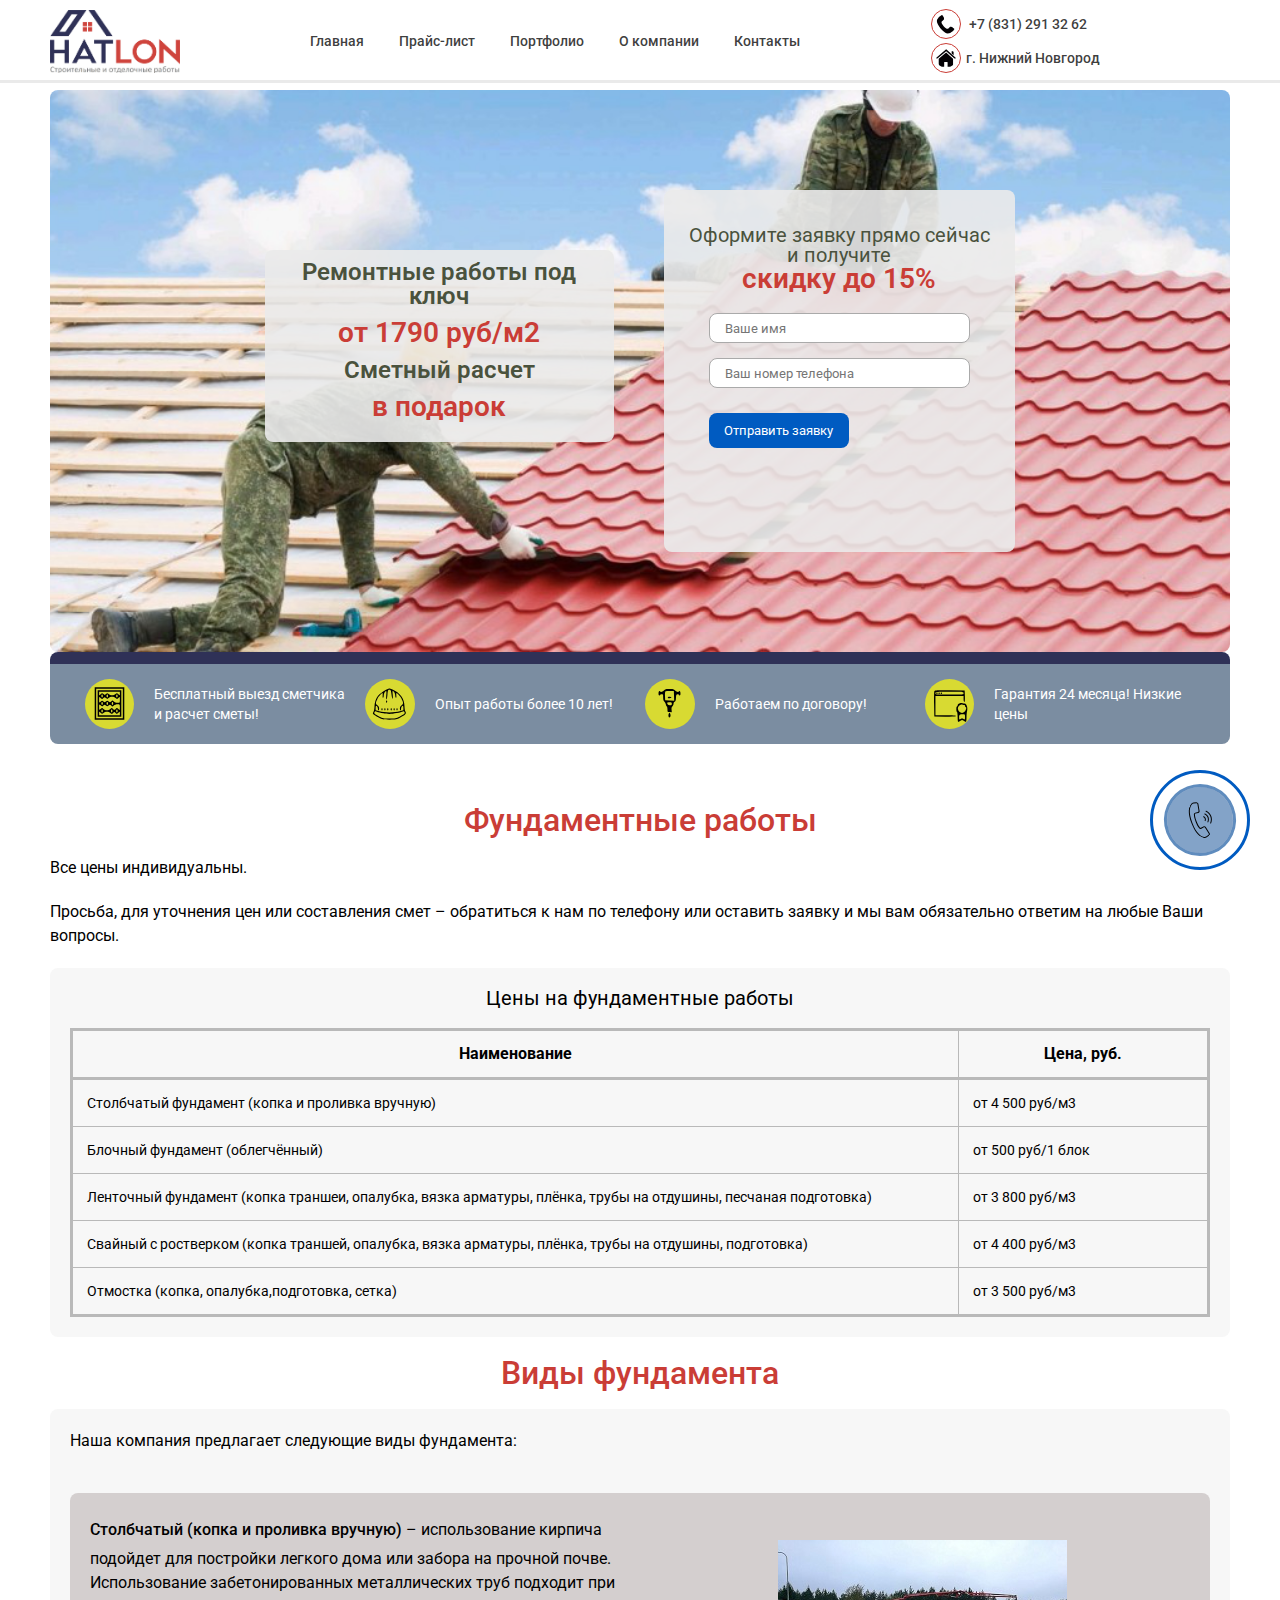
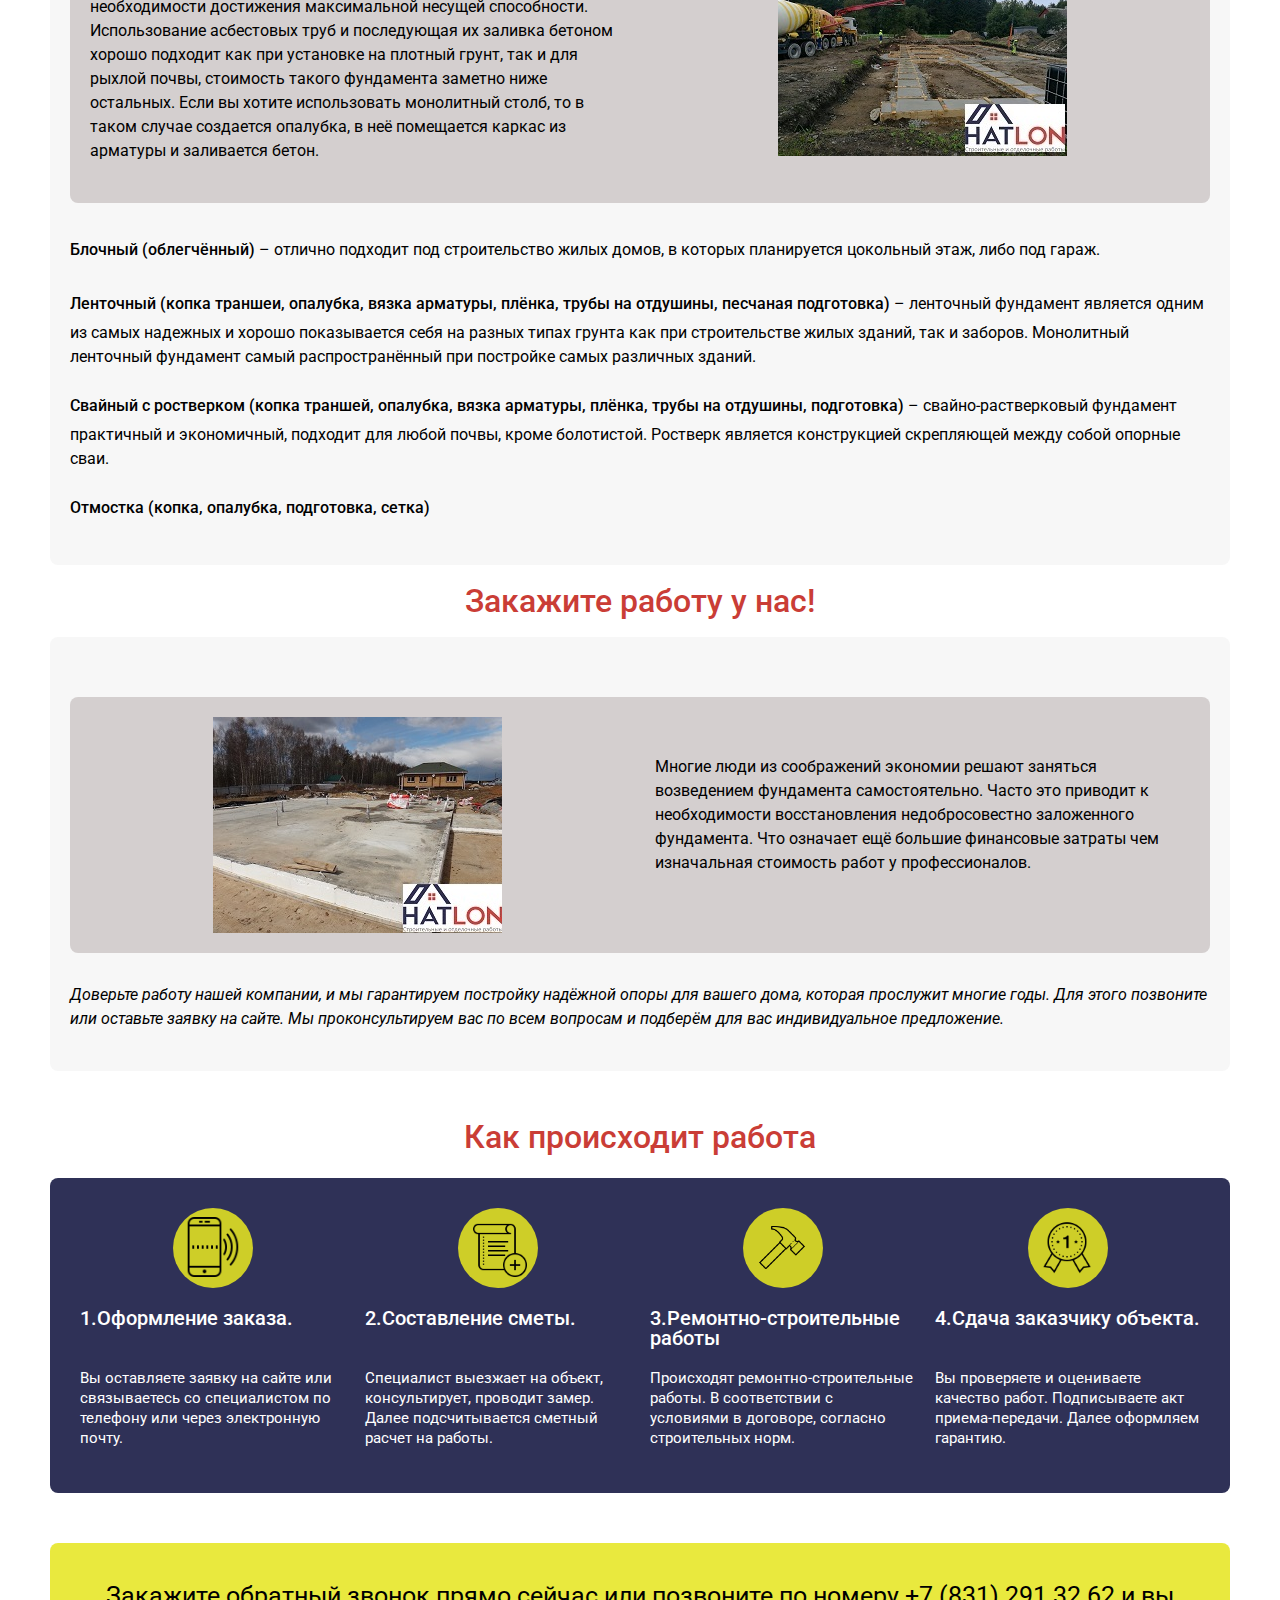
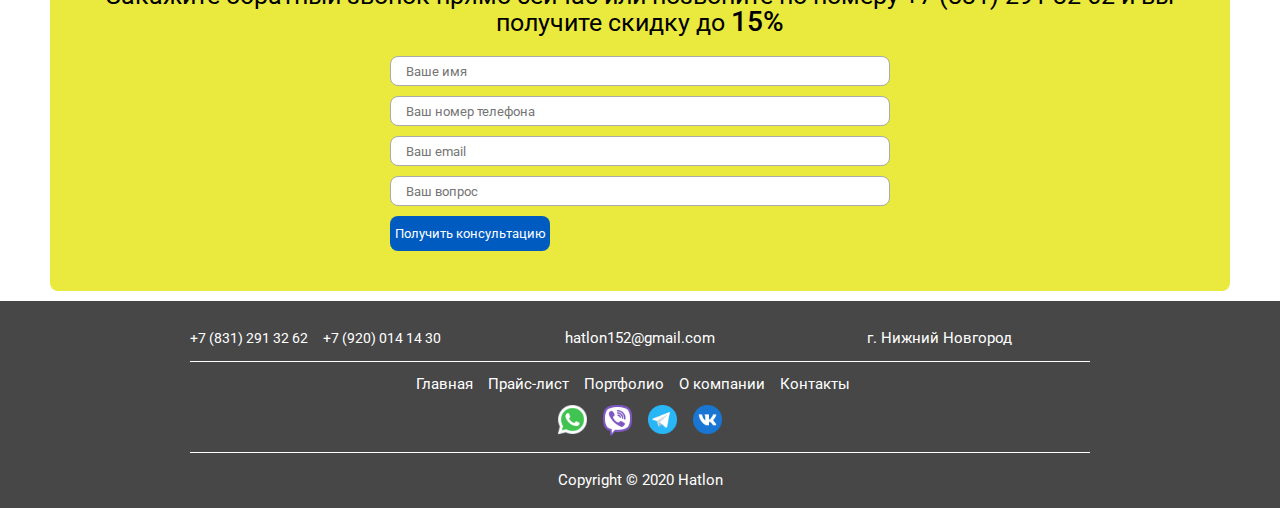
==== commit af7383cc: "new" ====
--- a/fundamentnyie-rabotyi.html
+++ b/fundamentnyie-rabotyi.html
@@ -43,7 +43,7 @@
 												<a class="hover header__sub-link link" href="">Каменные работы</a>
 											</li>
 											<li>
-												<a class="hover header__sub-link link" href="">Строительство малоэтажных домов</a>
+												<a class="hover header__sub-link link" href="stroitelstvo-maloetazhnyih-domov.html">Строительство малоэтажных домов</a>
 											</li>
 										</ul>
 									</div>
@@ -157,8 +157,8 @@
 				ответим на любые Ваши вопросы.
 			</p>
 		</div>
-		<div class="fundamentnyie-rabotyi__table-body">
-			<table class="fundamentnyie-rabotyi__table">
+		<div class="table-body">
+			<table class="table">
 				<caption>Цены на фундаментные работы</caption>
 				<thead>
 					<tr>
@@ -196,9 +196,9 @@
 			<h1 class="title">Виды фундамента</h1>
 		</div>
 		<div class="fundamentnyie-rabotyi__body">
+			<p class="fundamentnyie-rabotyi__text">Наша компания предлагает следующие виды фундамента:</p>
 			<div class="fundamentnyie-rabotyi__box">
 				<div class="fundamentnyie-rabotyi__left">
-					<p class="fundamentnyie-rabotyi__text">Наша компания предлагает следующие виды фундамента:</p>
 					<p class="fundamentnyie-rabotyi__text"><span>Столбчатый (копка и проливка вручную)</span> – использование кирпича подойдет для постройки легкого дома или забора на прочной
 					почве. Использование забетонированных металлических труб подходит при необходимости достижения максимальной несущей
 					способности. Использование асбестовых труб и последующая их заливка бетоном хорошо подходит как при установке на плотный
--- a/css/style.css
+++ b/css/style.css
@@ -228,6 +228,11 @@
     right: 70px;
   }
 }
+@media (max-width: 767.98px) and (max-width: 364.98px) {
+  .header__arrow {
+    right: 40px;
+  }
+}
 @media (max-width: 767.98px) {
   .header__sub-list {
     position: relative;
@@ -961,7 +966,7 @@
 }
 @media (max-width: 479.98px) {
   .o-kompanii__rigth img {
-    max-width: 150px;
+    max-width: 180px;
   }
 }
 
@@ -1032,7 +1037,7 @@
 }
 @media (max-width: 479.98px) {
   .prays-list__rigth img {
-    max-width: 150px;
+    max-width: 180px;
   }
 }
 
@@ -1088,7 +1093,7 @@
 }
 @media (max-width: 479.98px) {
   .fundamentnyie-rabotyi__left-rev img {
-    max-width: 150px;
+    max-width: 220px;
   }
 }
 .fundamentnyie-rabotyi__rigth-rev {
@@ -1122,6 +1127,11 @@
 @media (max-width: 479.98px) {
   .fundamentnyie-rabotyi__rigth img {
     max-width: 150px;
+  }
+}
+@media (max-width: 479.98px) {
+  .fundamentnyie-rabotyi__rigth img {
+    max-width: 220px;
   }
 }
 .fundamentnyie-rabotyi__text {
@@ -1140,36 +1150,127 @@
   line-height: 24px;
   margin: 0px 0px 20px 0px;
 }
-.fundamentnyie-rabotyi__table-body {
+
+.stroitelstvo-maloetazhnyih-domov__title {
+  font-size: 32px;
+  text-align: center;
+  margin: 20px 0px 20px 0px;
+}
+.stroitelstvo-maloetazhnyih-domov__body {
+  padding: 20px 20px;
   background-color: #f7f7f7;
   border-radius: 8px;
+}
+.stroitelstvo-maloetazhnyih-domov__box-rev {
+  display: flex;
+  background-color: #f7f7f7;
   padding: 20px;
-}
-.fundamentnyie-rabotyi__table {
-  width: 100%;
-  border-collapse: collapse;
-}
-.fundamentnyie-rabotyi__table caption {
+  border-radius: 8px;
+  margin: 40px 0px 30px 0px;
+}
+@media (max-width: 767.98px) {
+  .stroitelstvo-maloetazhnyih-domov__box-rev {
+    flex-direction: column;
+  }
+}
+.stroitelstvo-maloetazhnyih-domov__box {
+  display: flex;
+  background-color: #d4cfcf;
+  padding: 20px;
+  border-radius: 8px;
+  margin: 40px 0px 30px 0px;
+}
+@media (max-width: 767.98px) {
+  .stroitelstvo-maloetazhnyih-domov__box {
+    flex-direction: column;
+  }
+}
+.stroitelstvo-maloetazhnyih-domov__left {
+  flex: 0 1 50%;
+  display: flex;
+  justify-content: center;
+  flex-direction: column;
+  align-items: center;
+}
+.stroitelstvo-maloetazhnyih-domov__left-rev {
+  flex: 0 1 50%;
+  margin: 0px 30px 0px 0px;
+  display: flex;
+  justify-content: center;
+  align-items: center;
+}
+@media (max-width: 767.98px) {
+  .stroitelstvo-maloetazhnyih-domov__left-rev {
+    margin: 0px 0px 20px 0px;
+    text-align: center;
+  }
+}
+.stroitelstvo-maloetazhnyih-domov__left-rev img {
+  max-width: 400px;
+}
+@media (max-width: 992.98px) {
+  .stroitelstvo-maloetazhnyih-domov__left-rev img {
+    max-width: 300px;
+  }
+}
+@media (max-width: 479.98px) {
+  .stroitelstvo-maloetazhnyih-domov__left-rev img {
+    max-width: 220px;
+  }
+}
+.stroitelstvo-maloetazhnyih-domov__rigth-rev {
+  flex: 0 1 50%;
+  display: flex;
+  align-items: center;
+  justify-content: center;
+  flex-direction: column;
+}
+.stroitelstvo-maloetazhnyih-domov__rigth {
+  flex: 0 1 50%;
+  margin: 0px 0px 0px 30px;
+  display: flex;
+  justify-content: center;
+  align-items: center;
+}
+@media (max-width: 767.98px) {
+  .stroitelstvo-maloetazhnyih-domov__rigth {
+    margin: 20px 0px 0px 0px;
+    text-align: center;
+  }
+}
+.stroitelstvo-maloetazhnyih-domov__rigth img {
+  max-width: 400px;
+}
+@media (max-width: 992.98px) {
+  .stroitelstvo-maloetazhnyih-domov__rigth img {
+    max-width: 300px;
+  }
+}
+@media (max-width: 479.98px) {
+  .stroitelstvo-maloetazhnyih-domov__rigth img {
+    max-width: 150px;
+  }
+}
+@media (max-width: 479.98px) {
+  .stroitelstvo-maloetazhnyih-domov__rigth img {
+    max-width: 220px;
+  }
+}
+.stroitelstvo-maloetazhnyih-domov__text {
+  font-size: 16px;
+  line-height: 24px;
   margin: 0px 0px 20px 0px;
-  font-size: 20px;
-}
-.fundamentnyie-rabotyi__table thead {
-  border: 3px solid #b9b9b9;
+}
+.stroitelstvo-maloetazhnyih-domov__text span {
+  display: inline-block;
+  margin: 5px 0px;
+  font-weight: 500;
+}
+.stroitelstvo-maloetazhnyih-domov__text-ital {
+  font-style: italic;
   font-size: 16px;
-}
-.fundamentnyie-rabotyi__table thead th:last-child {
-  max-width: 250px;
-}
-.fundamentnyie-rabotyi__table th, .fundamentnyie-rabotyi__table td {
-  padding: 14px;
-  border: 1px solid #b9b9b9;
-}
-.fundamentnyie-rabotyi__table tbody {
-  border: 3px solid #b9b9b9;
-}
-.fundamentnyie-rabotyi__table tbody tr:hover {
-  background-color: #d4cfcf;
-  transition: all 0.5s ease 0s;
+  line-height: 24px;
+  margin: 0px 0px 20px 0px;
 }
 
 * {
@@ -1329,6 +1430,51 @@
   transition: all 0.3s ease-in 0s;
   width: 100%;
   left: 0;
+}
+
+.table-body {
+  background-color: #f7f7f7;
+  border-radius: 8px;
+  padding: 20px;
+}
+
+.table {
+  width: 100%;
+  border-collapse: collapse;
+}
+.table caption {
+  margin: 0px 0px 20px 0px;
+  font-size: 20px;
+}
+.table thead {
+  border: 3px solid #b9b9b9;
+  font-size: 16px;
+}
+.table thead th:last-child {
+  width: 250px;
+}
+@media (max-width: 767.98px) {
+  .table thead th:last-child {
+    width: 140px;
+  }
+}
+.table th, .table td {
+  padding: 14px;
+  border: 1px solid #b9b9b9;
+  line-height: 18px;
+}
+@media (max-width: 479.98px) {
+  .table th, .table td {
+    padding: 7px;
+    font-size: 12px;
+  }
+}
+.table tbody {
+  border: 3px solid #b9b9b9;
+}
+.table tbody tr:hover {
+  background-color: #d4cfcf;
+  transition: all 0.5s ease 0s;
 }
 
 .services__content {
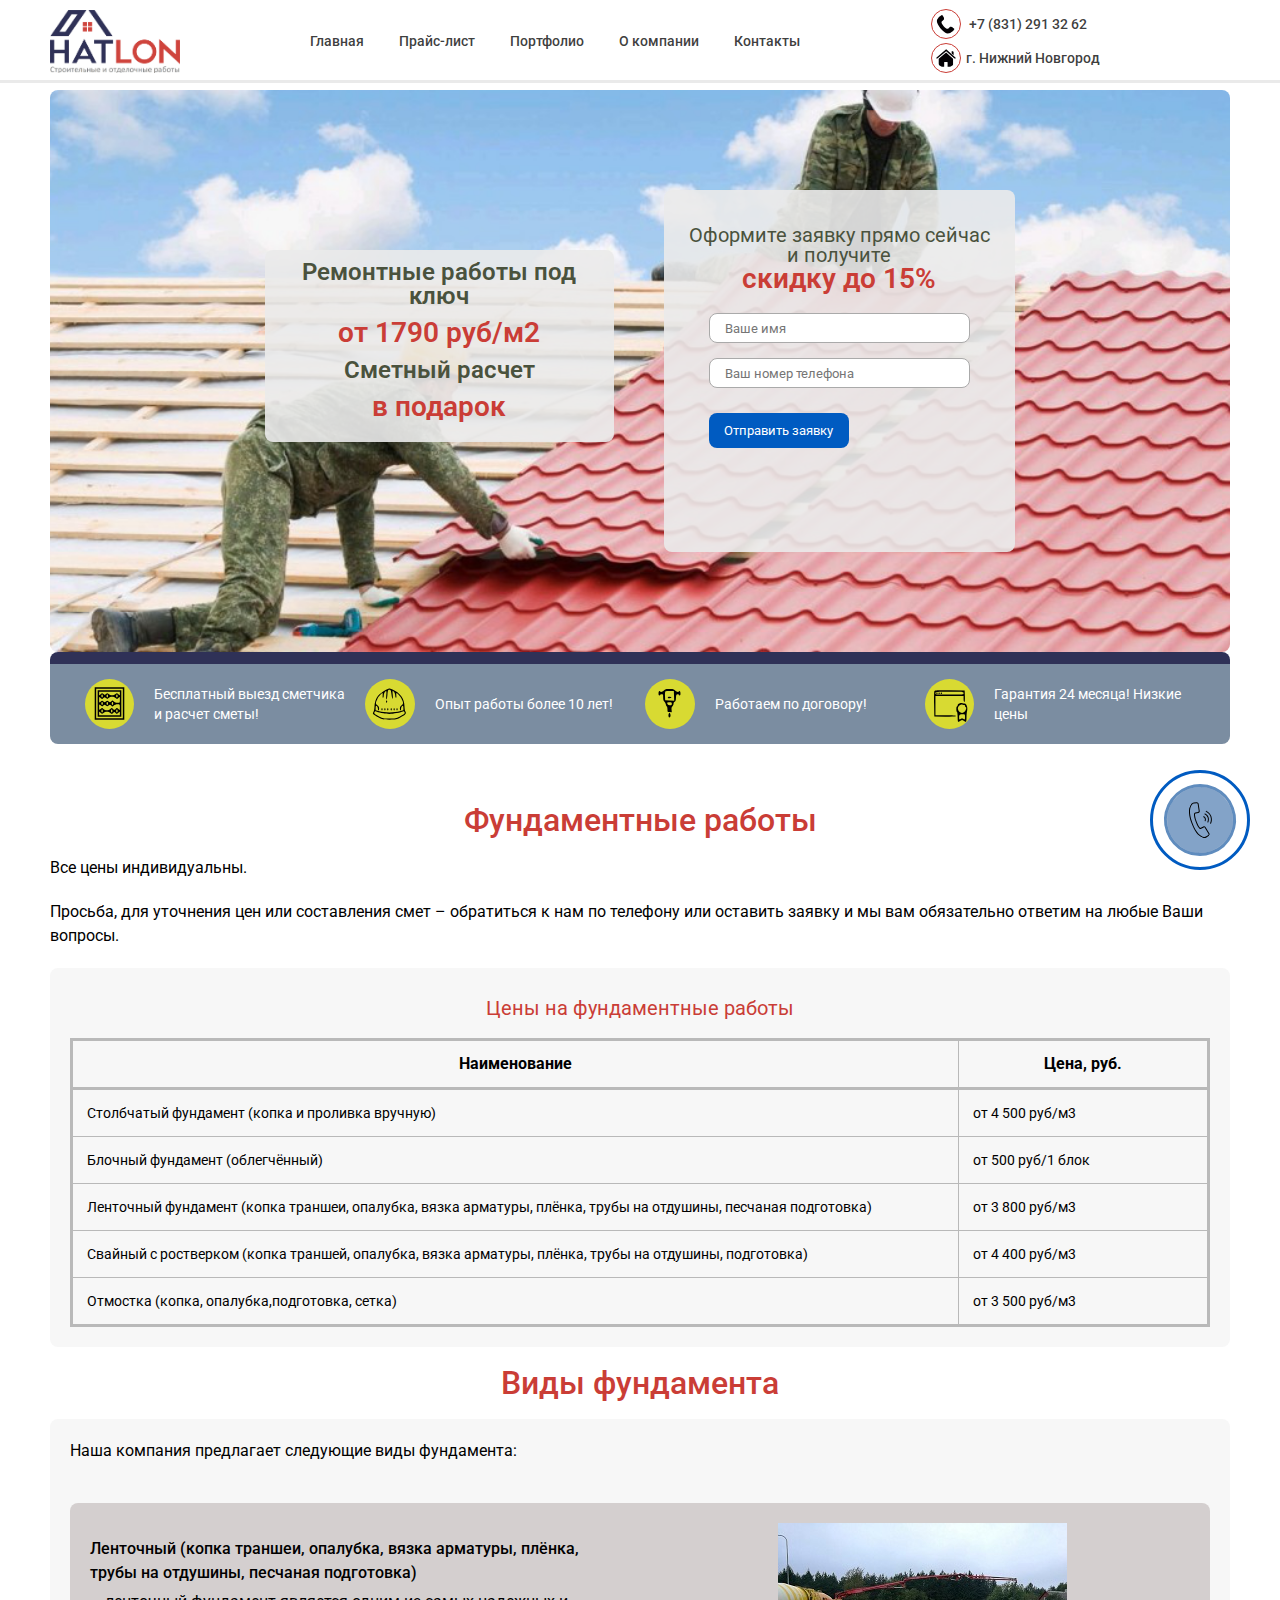
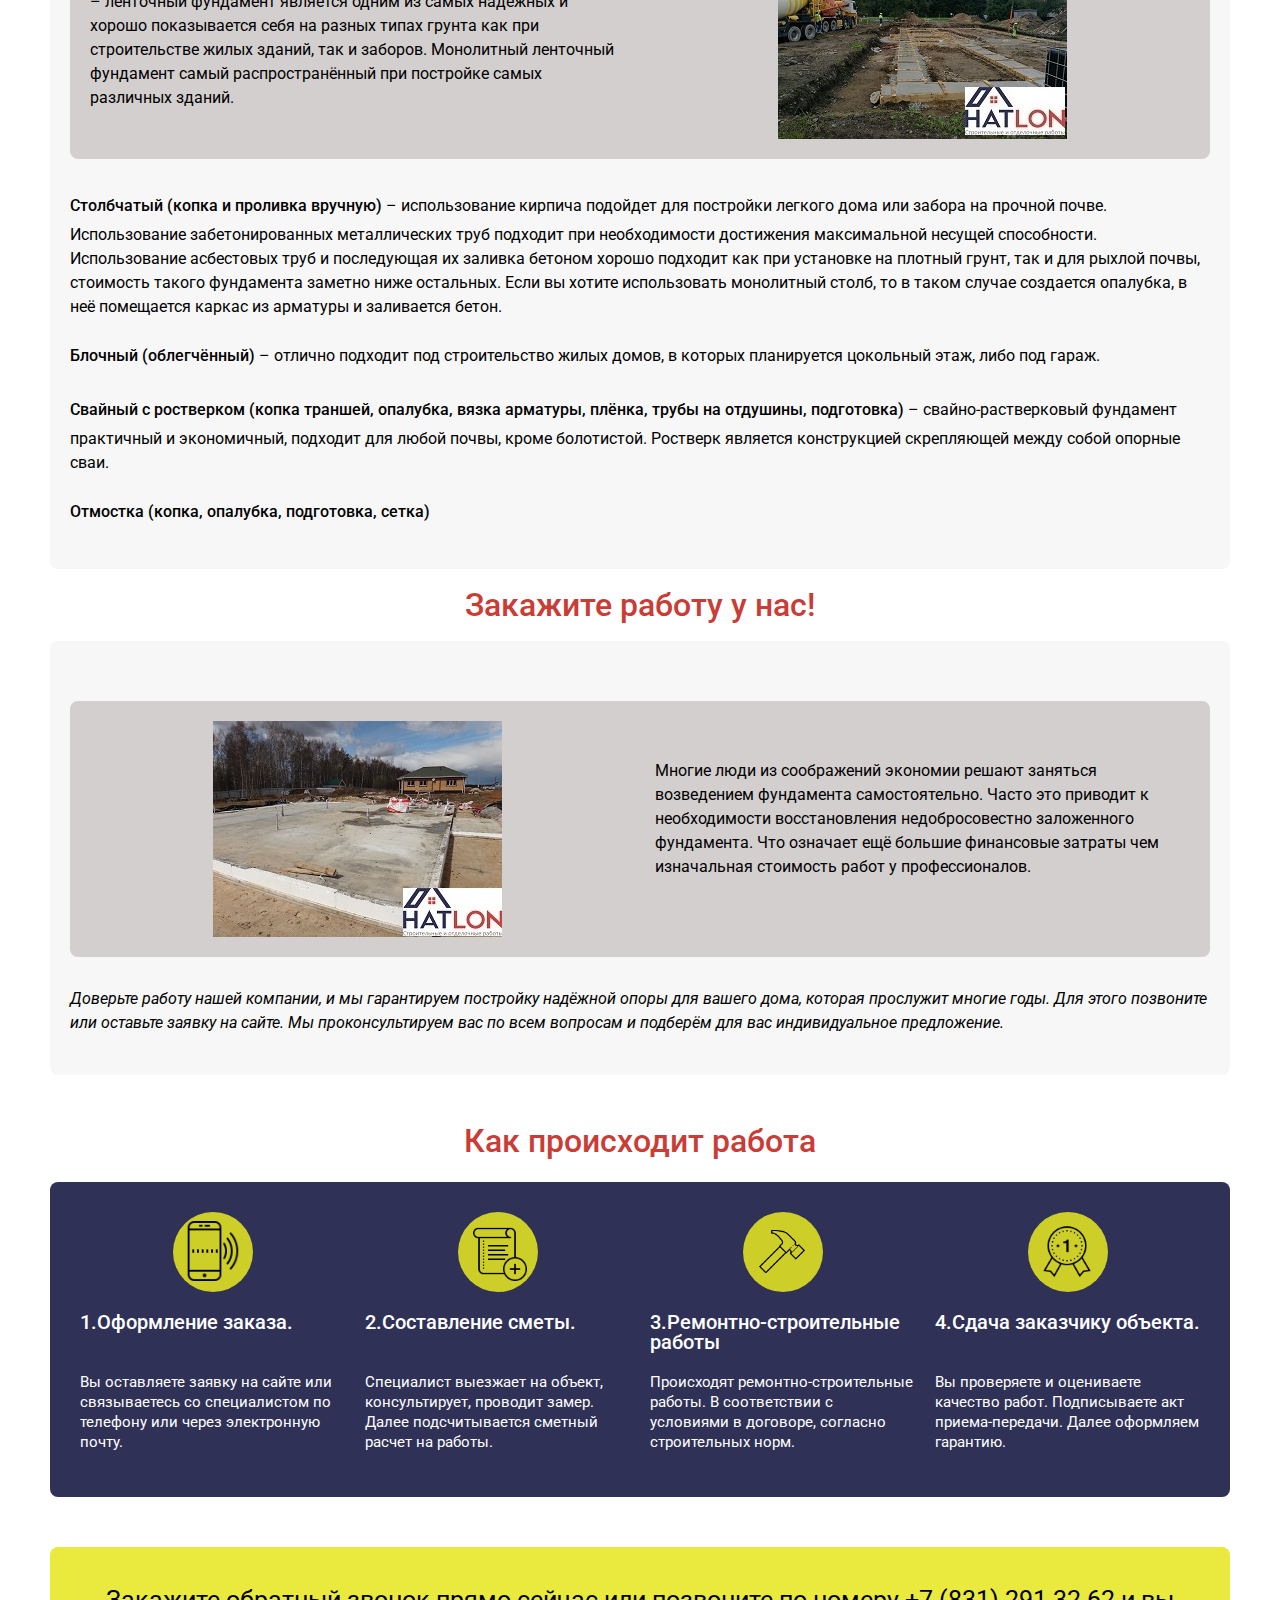
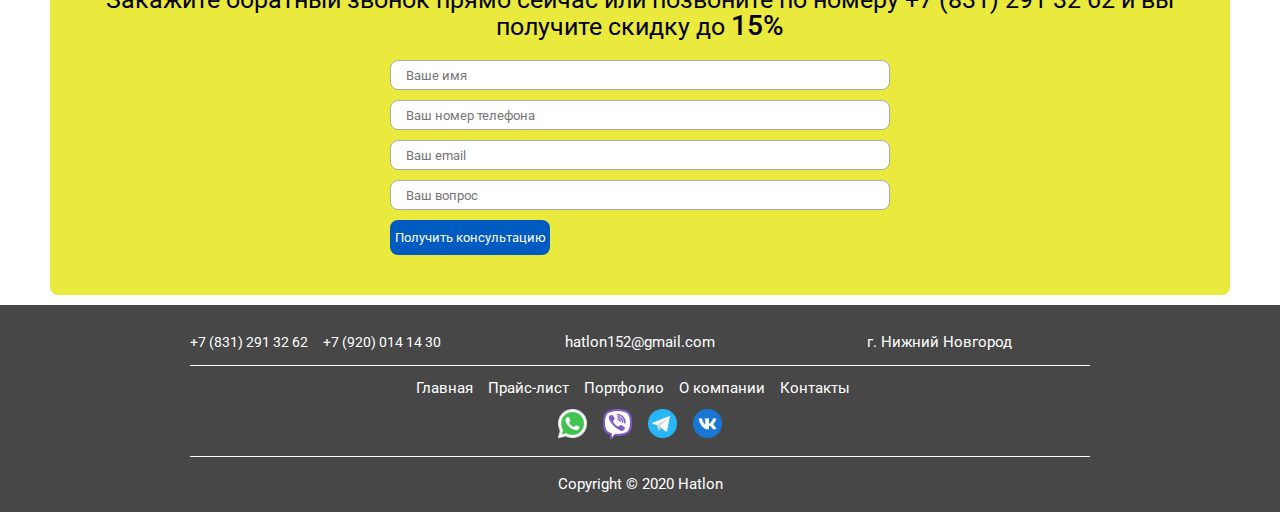
==== commit 8ccc9e56: "new html" ====
--- a/fundamentnyie-rabotyi.html
+++ b/fundamentnyie-rabotyi.html
@@ -28,19 +28,19 @@
 									<div class="header__sub-list">
 										<ul class="header__sub-menu">
 											<li>
-												<a class="hover header__sub-link link" href="">Отделочные работы</a>
-											</li>
-											<li>
-												<a class="hover header__sub-link link" href="">Кровельные работы</a>
-											</li>
-											<li>
-												<a class="hover header__sub-link link" href="">Земляные работы</a>
+												<a class="hover header__sub-link link" href="otdelochnyie-rabotyi.html">Отделочные работы</a>
+											</li>
+											<li>
+												<a class="hover header__sub-link link" href="krovelnyie-rabotyi.html">Кровельные работы</a>
+											</li>
+											<li>
+												<a class="hover header__sub-link link" href="zemlyanyie-rabotyi.html">Земляные работы</a>
 											</li>
 											<li>
 												<a class="hover header__sub-link link" href="fundamentnyie-rabotyi.html">Фундаментные работы</a>
 											</li>
 											<li>
-												<a class="hover header__sub-link link" href="">Каменные работы</a>
+												<a class="hover header__sub-link link" href="kamennyie-rabotyi.html">Каменные работы</a>
 											</li>
 											<li>
 												<a class="hover header__sub-link link" href="stroitelstvo-maloetazhnyih-domov.html">Строительство малоэтажных домов</a>
@@ -193,30 +193,34 @@
 			</table>
 		</div>
 		<div class="fundamentnyie-rabotyi__title">
-			<h1 class="title">Виды фундамента</h1>
+			<h2 class="title">Виды фундамента</h2>
 		</div>
 		<div class="fundamentnyie-rabotyi__body">
 			<p class="fundamentnyie-rabotyi__text">Наша компания предлагает следующие виды фундамента:</p>
 			<div class="fundamentnyie-rabotyi__box">
 				<div class="fundamentnyie-rabotyi__left">
-					<p class="fundamentnyie-rabotyi__text"><span>Столбчатый (копка и проливка вручную)</span> – использование кирпича подойдет для постройки легкого дома или забора на прочной
-					почве. Использование забетонированных металлических труб подходит при необходимости достижения максимальной несущей
-					способности. Использование асбестовых труб и последующая их заливка бетоном хорошо подходит как при установке на плотный
-					грунт, так и для рыхлой почвы, стоимость такого фундамента заметно ниже остальных. Если вы хотите использовать
-					монолитный столб, то в таком случае создается опалубка, в неё помещается каркас из арматуры и заливается бетон.</p>
+					<p class="fundamentnyie-rabotyi__text">
+						<span>Ленточный (копка траншеи, опалубка, вязка арматуры, плёнка, трубы на отдушины, песчаная подготовка)</span> –
+						ленточный фундамент является одним из самых надежных и хорошо показывается себя на разных типах грунта как при
+						строительстве жилых зданий, так и заборов. Монолитный ленточный фундамент самый распространённый при постройке самых
+						различных зданий.
+					</p>
 				</div>
 				<div class="fundamentnyie-rabotyi__rigth">
 					<img src="img/fundamentnyie-rabotyi/01.jpg" alt="">
 				</div>
 			</div>
-			<p class="fundamentnyie-rabotyi__text">
-				<span>Блочный (облегчённый)</span> – отлично подходит под строительство жилых домов, в которых планируется цокольный этаж, либо под
-				гараж.
-			</p>
-			<p class="fundamentnyie-rabotyi__text">
-				<span>Ленточный (копка траншеи, опалубка, вязка арматуры, плёнка, трубы на отдушины, песчаная подготовка)</span> – ленточный фундамент является одним из самых надежных и хорошо показывается себя на разных типах грунта как при
-				строительстве жилых зданий, так и заборов. Монолитный ленточный фундамент самый распространённый при постройке самых
-				различных зданий.
+			<p class="fundamentnyie-rabotyi__text"><span>Столбчатый (копка и проливка вручную)</span> – использование кирпича
+				подойдет для постройки легкого дома или забора на прочной
+				почве. Использование забетонированных металлических труб подходит при необходимости достижения максимальной несущей
+				способности. Использование асбестовых труб и последующая их заливка бетоном хорошо подходит как при установке на
+				плотный
+				грунт, так и для рыхлой почвы, стоимость такого фундамента заметно ниже остальных. Если вы хотите использовать
+				монолитный столб, то в таком случае создается опалубка, в неё помещается каркас из арматуры и заливается бетон.
+			</p>
+			<p class="fundamentnyie-rabotyi__text">
+				<span>Блочный (облегчённый)</span> – отлично подходит под строительство жилых домов, в которых планируется цокольный
+				этаж, либо под гараж.
 			</p>
 			<p class="fundamentnyie-rabotyi__text">
 				<span>Свайный с ростверком (копка траншей, опалубка, вязка арматуры, плёнка, трубы на отдушины, подготовка)</span> – свайно-растверковый фундамент практичный и экономичный, подходит для любой почвы, кроме болотистой. Ростверк является
@@ -227,7 +231,7 @@
 			</p>
 		</div>
 		<div class="fundamentnyie-rabotyi__title">
-			<h1 class="title">Закажите работу у нас!</h1>
+			<h2 class="title">Закажите работу у нас!</h2>
 		</div>
 		<div class="fundamentnyie-rabotyi__body">
 			<div class="fundamentnyie-rabotyi__box">
--- a/css/style.css
+++ b/css/style.css
@@ -1273,6 +1273,495 @@
   margin: 0px 0px 20px 0px;
 }
 
+.zemlyanyie-rabotyi__title {
+  font-size: 32px;
+  text-align: center;
+  margin: 20px 0px 20px 0px;
+}
+.zemlyanyie-rabotyi__body {
+  padding: 20px 20px;
+  background-color: #f7f7f7;
+  border-radius: 8px;
+}
+.zemlyanyie-rabotyi__body ul {
+  padding: 0px 0px 0px 45px;
+}
+.zemlyanyie-rabotyi__body ul li {
+  margin: 0px 0px 10px 10px;
+  font-size: 16px;
+  line-height: 24px;
+  list-style: disc;
+}
+.zemlyanyie-rabotyi__body ol {
+  padding: 0px 0px 0px 45px;
+  margin: 5px 0px 15px 0px;
+}
+.zemlyanyie-rabotyi__body ol li {
+  margin: 0px 0px 10px 10px;
+  font-size: 16px;
+  line-height: 24px;
+  list-style: decimal;
+  font-weight: 500;
+}
+.zemlyanyie-rabotyi__box {
+  display: flex;
+  background-color: #d4cfcf;
+  padding: 20px;
+  border-radius: 8px;
+  margin: 40px 0px 30px 0px;
+}
+@media (max-width: 767.98px) {
+  .zemlyanyie-rabotyi__box {
+    flex-direction: column;
+  }
+}
+.zemlyanyie-rabotyi__left {
+  flex: 0 1 50%;
+  display: flex;
+  justify-content: center;
+  flex-direction: column;
+  align-items: center;
+}
+.zemlyanyie-rabotyi__left ul {
+  padding: 0px 0px 0px 25px;
+  margin: 5px 0px 10px 0px;
+}
+.zemlyanyie-rabotyi__left ul li {
+  font-size: 16px;
+  line-height: 24px;
+  list-style: decimal;
+}
+.zemlyanyie-rabotyi__rigth {
+  flex: 0 1 50%;
+  margin: 0px 0px 0px 30px;
+  display: flex;
+  justify-content: center;
+  align-items: center;
+}
+@media (max-width: 767.98px) {
+  .zemlyanyie-rabotyi__rigth {
+    margin: 20px 0px 0px 0px;
+    text-align: center;
+  }
+}
+.zemlyanyie-rabotyi__rigth img {
+  max-width: 400px;
+}
+@media (max-width: 992.98px) {
+  .zemlyanyie-rabotyi__rigth img {
+    max-width: 300px;
+  }
+}
+@media (max-width: 479.98px) {
+  .zemlyanyie-rabotyi__rigth img {
+    max-width: 150px;
+  }
+}
+@media (max-width: 479.98px) {
+  .zemlyanyie-rabotyi__rigth img {
+    max-width: 220px;
+  }
+}
+.zemlyanyie-rabotyi__text {
+  font-size: 16px;
+  line-height: 24px;
+  margin: 0px 0px 20px 0px;
+}
+.zemlyanyie-rabotyi__text span {
+  display: inline-block;
+  margin: 5px 0px;
+  font-weight: 500;
+}
+.zemlyanyie-rabotyi__text-ital {
+  font-style: italic;
+  font-size: 16px;
+  line-height: 24px;
+  margin: 0px 0px 20px 0px;
+}
+
+.kamennyie-rabotyi__title {
+  font-size: 32px;
+  text-align: center;
+  margin: 20px 0px 20px 0px;
+}
+.kamennyie-rabotyi__body {
+  padding: 20px 20px;
+  margin: 10px 0px;
+  background-color: #f7f7f7;
+  border-radius: 8px;
+}
+.kamennyie-rabotyi__body h3 {
+  font-size: 20px;
+  margin: 0px 0px 10px 0px;
+}
+.kamennyie-rabotyi__body ul {
+  padding: 0px 0px 0px 45px;
+}
+.kamennyie-rabotyi__body ul li {
+  margin: 0px 0px 10px 10px;
+  font-size: 16px;
+  line-height: 24px;
+  list-style: disc;
+}
+.kamennyie-rabotyi__body ol {
+  padding: 0px 0px 0px 45px;
+  margin: 5px 0px 15px 0px;
+}
+.kamennyie-rabotyi__body ol li {
+  margin: 0px 0px 10px 10px;
+  font-size: 16px;
+  line-height: 24px;
+  list-style: decimal;
+  font-weight: 500;
+}
+.kamennyie-rabotyi__box {
+  display: flex;
+  background-color: #d4cfcf;
+  padding: 20px;
+  border-radius: 8px;
+  margin: 40px 0px 30px 0px;
+}
+@media (max-width: 767.98px) {
+  .kamennyie-rabotyi__box {
+    flex-direction: column;
+  }
+}
+.kamennyie-rabotyi__left {
+  flex: 0 1 50%;
+  display: flex;
+  justify-content: center;
+  flex-direction: column;
+  align-items: center;
+}
+.kamennyie-rabotyi__left ul {
+  padding: 0px 0px 0px 25px;
+  margin: 5px 0px 10px 0px;
+}
+.kamennyie-rabotyi__left ul li {
+  margin: 0px 0px 10px 10px;
+  font-size: 16px;
+  line-height: 24px;
+  list-style: disc;
+}
+.kamennyie-rabotyi__rigth {
+  flex: 0 1 50%;
+  margin: 0px 0px 0px 30px;
+  display: flex;
+  justify-content: center;
+  align-items: center;
+}
+@media (max-width: 767.98px) {
+  .kamennyie-rabotyi__rigth {
+    margin: 20px 0px 0px 0px;
+    text-align: center;
+  }
+}
+.kamennyie-rabotyi__rigth img {
+  max-width: 400px;
+}
+@media (max-width: 992.98px) {
+  .kamennyie-rabotyi__rigth img {
+    max-width: 300px;
+  }
+}
+@media (max-width: 479.98px) {
+  .kamennyie-rabotyi__rigth img {
+    max-width: 150px;
+  }
+}
+@media (max-width: 479.98px) {
+  .kamennyie-rabotyi__rigth img {
+    max-width: 220px;
+  }
+}
+.kamennyie-rabotyi__text {
+  font-size: 16px;
+  line-height: 24px;
+  margin: 0px 0px 20px 0px;
+}
+.kamennyie-rabotyi__text span {
+  display: inline-block;
+  margin: 5px 0px;
+  font-weight: 500;
+}
+.kamennyie-rabotyi__text-ital {
+  font-style: italic;
+  font-size: 16px;
+  line-height: 24px;
+  margin: 0px 0px 20px 0px;
+}
+
+.krovelnyie-rabotyi__title {
+  font-size: 32px;
+  text-align: center;
+  margin: 20px 0px 20px 0px;
+}
+.krovelnyie-rabotyi__body {
+  padding: 20px 20px;
+  margin: 10px 0px;
+  background-color: #f7f7f7;
+  border-radius: 8px;
+}
+.krovelnyie-rabotyi__body h3 {
+  font-size: 20px;
+  margin: 0px 0px 10px 0px;
+}
+.krovelnyie-rabotyi__body ul {
+  padding: 0px 0px 0px 45px;
+}
+.krovelnyie-rabotyi__body ul li {
+  margin: 0px 0px 10px 10px;
+  font-size: 16px;
+  line-height: 24px;
+  list-style: disc;
+}
+.krovelnyie-rabotyi__body ol {
+  padding: 0px 0px 0px 45px;
+  margin: 5px 0px 15px 0px;
+}
+.krovelnyie-rabotyi__body ol li {
+  margin: 0px 0px 10px 10px;
+  font-size: 16px;
+  line-height: 24px;
+  list-style: decimal;
+  font-weight: 500;
+}
+.krovelnyie-rabotyi__box {
+  display: flex;
+  background-color: #d4cfcf;
+  padding: 20px;
+  border-radius: 8px;
+  margin: 40px 0px 30px 0px;
+}
+@media (max-width: 767.98px) {
+  .krovelnyie-rabotyi__box {
+    flex-direction: column;
+  }
+}
+.krovelnyie-rabotyi__left {
+  flex: 0 1 50%;
+  display: flex;
+  justify-content: center;
+  flex-direction: column;
+  align-items: center;
+}
+.krovelnyie-rabotyi__left ul {
+  padding: 0px 0px 0px 25px;
+  margin: 5px 0px 10px 0px;
+}
+.krovelnyie-rabotyi__left ul li {
+  margin: 0px 0px 10px 10px;
+  font-size: 16px;
+  line-height: 24px;
+  list-style: disc;
+}
+.krovelnyie-rabotyi__rigth {
+  flex: 0 1 50%;
+  margin: 0px 0px 0px 30px;
+  display: flex;
+  justify-content: center;
+  align-items: center;
+}
+@media (max-width: 767.98px) {
+  .krovelnyie-rabotyi__rigth {
+    margin: 20px 0px 0px 0px;
+    text-align: center;
+  }
+}
+.krovelnyie-rabotyi__rigth img {
+  max-width: 400px;
+}
+@media (max-width: 992.98px) {
+  .krovelnyie-rabotyi__rigth img {
+    max-width: 300px;
+  }
+}
+@media (max-width: 479.98px) {
+  .krovelnyie-rabotyi__rigth img {
+    max-width: 150px;
+  }
+}
+@media (max-width: 479.98px) {
+  .krovelnyie-rabotyi__rigth img {
+    max-width: 220px;
+  }
+}
+.krovelnyie-rabotyi__text {
+  font-size: 16px;
+  line-height: 24px;
+  margin: 0px 0px 20px 0px;
+}
+.krovelnyie-rabotyi__text span {
+  display: inline-block;
+  margin: 5px 0px;
+  font-weight: 500;
+}
+.krovelnyie-rabotyi__text-ital {
+  font-style: italic;
+  font-size: 16px;
+  line-height: 24px;
+  margin: 0px 0px 20px 0px;
+}
+
+.otdelochnyie-rabotyi__title {
+  font-size: 32px;
+  text-align: center;
+  margin: 20px 0px 20px 0px;
+}
+.otdelochnyie-rabotyi__body {
+  padding: 20px 20px;
+  margin: 10px 0px;
+  background-color: #f7f7f7;
+  border-radius: 8px;
+}
+.otdelochnyie-rabotyi__body h3 {
+  font-size: 20px;
+  margin: 0px 0px 10px 0px;
+}
+.otdelochnyie-rabotyi__body ul {
+  padding: 0px 0px 0px 45px;
+}
+.otdelochnyie-rabotyi__body ul li {
+  margin: 0px 0px 10px 10px;
+  font-size: 16px;
+  line-height: 24px;
+  list-style: disc;
+}
+.otdelochnyie-rabotyi__body ol {
+  padding: 0px 0px 0px 45px;
+  margin: 5px 0px 15px 0px;
+}
+.otdelochnyie-rabotyi__body ol li {
+  margin: 0px 0px 10px 10px;
+  font-size: 16px;
+  line-height: 24px;
+  list-style: decimal;
+  font-weight: 500;
+}
+.otdelochnyie-rabotyi__box {
+  display: flex;
+  background-color: #d4cfcf;
+  padding: 20px;
+  border-radius: 8px;
+  margin: 40px 0px 30px 0px;
+}
+@media (max-width: 767.98px) {
+  .otdelochnyie-rabotyi__box {
+    flex-direction: column;
+  }
+}
+.otdelochnyie-rabotyi__box-rev {
+  display: flex;
+  background-color: #d4cfcf;
+  padding: 20px;
+  border-radius: 8px;
+  margin: 40px 0px 30px 0px;
+}
+@media (max-width: 767.98px) {
+  .otdelochnyie-rabotyi__box-rev {
+    flex-direction: column;
+  }
+}
+.otdelochnyie-rabotyi__left {
+  flex: 0 1 50%;
+  display: flex;
+  justify-content: center;
+  flex-direction: column;
+  align-items: center;
+}
+.otdelochnyie-rabotyi__left ul {
+  padding: 0px 0px 0px 25px;
+  margin: 5px 0px 10px 0px;
+}
+.otdelochnyie-rabotyi__left ul li {
+  margin: 0px 0px 10px 10px;
+  font-size: 16px;
+  line-height: 24px;
+  list-style: disc;
+}
+.otdelochnyie-rabotyi__left-rev {
+  flex: 0 1 50%;
+  margin: 0px 30px 0px 0px;
+  display: flex;
+  justify-content: center;
+  align-items: center;
+}
+@media (max-width: 767.98px) {
+  .otdelochnyie-rabotyi__left-rev {
+    margin: 0px 0px 20px 0px;
+    text-align: center;
+  }
+}
+.otdelochnyie-rabotyi__left-rev img {
+  max-width: 400px;
+  max-height: 220px;
+}
+@media (max-width: 992.98px) {
+  .otdelochnyie-rabotyi__left-rev img {
+    max-width: 300px;
+  }
+}
+@media (max-width: 479.98px) {
+  .otdelochnyie-rabotyi__left-rev img {
+    max-width: 220px;
+  }
+}
+.otdelochnyie-rabotyi__rigth {
+  flex: 0 1 50%;
+  margin: 0px 0px 0px 30px;
+  display: flex;
+  justify-content: center;
+  align-items: center;
+}
+@media (max-width: 767.98px) {
+  .otdelochnyie-rabotyi__rigth {
+    margin: 20px 0px 0px 0px;
+    text-align: center;
+  }
+}
+.otdelochnyie-rabotyi__rigth img {
+  max-width: 400px;
+  max-height: 220px;
+}
+@media (max-width: 992.98px) {
+  .otdelochnyie-rabotyi__rigth img {
+    max-width: 300px;
+  }
+}
+@media (max-width: 479.98px) {
+  .otdelochnyie-rabotyi__rigth img {
+    max-width: 150px;
+  }
+}
+@media (max-width: 479.98px) {
+  .otdelochnyie-rabotyi__rigth img {
+    max-width: 220px;
+  }
+}
+.otdelochnyie-rabotyi__rigth-rev {
+  flex: 0 1 50%;
+  display: flex;
+  align-items: center;
+  justify-content: center;
+  flex-direction: column;
+}
+.otdelochnyie-rabotyi__text {
+  font-size: 16px;
+  line-height: 24px;
+  margin: 0px 0px 20px 0px;
+}
+.otdelochnyie-rabotyi__text span {
+  display: inline-block;
+  margin: 5px 0px;
+  font-weight: 500;
+}
+.otdelochnyie-rabotyi__text-ital {
+  font-style: italic;
+  font-size: 16px;
+  line-height: 24px;
+  margin: 0px 0px 20px 0px;
+}
+
 * {
   padding: 0;
   margin: 0;
@@ -1443,7 +1932,8 @@
   border-collapse: collapse;
 }
 .table caption {
-  margin: 0px 0px 20px 0px;
+  color: #ca3d36;
+  margin: 10px 0px 20px 0px;
   font-size: 20px;
 }
 .table thead {
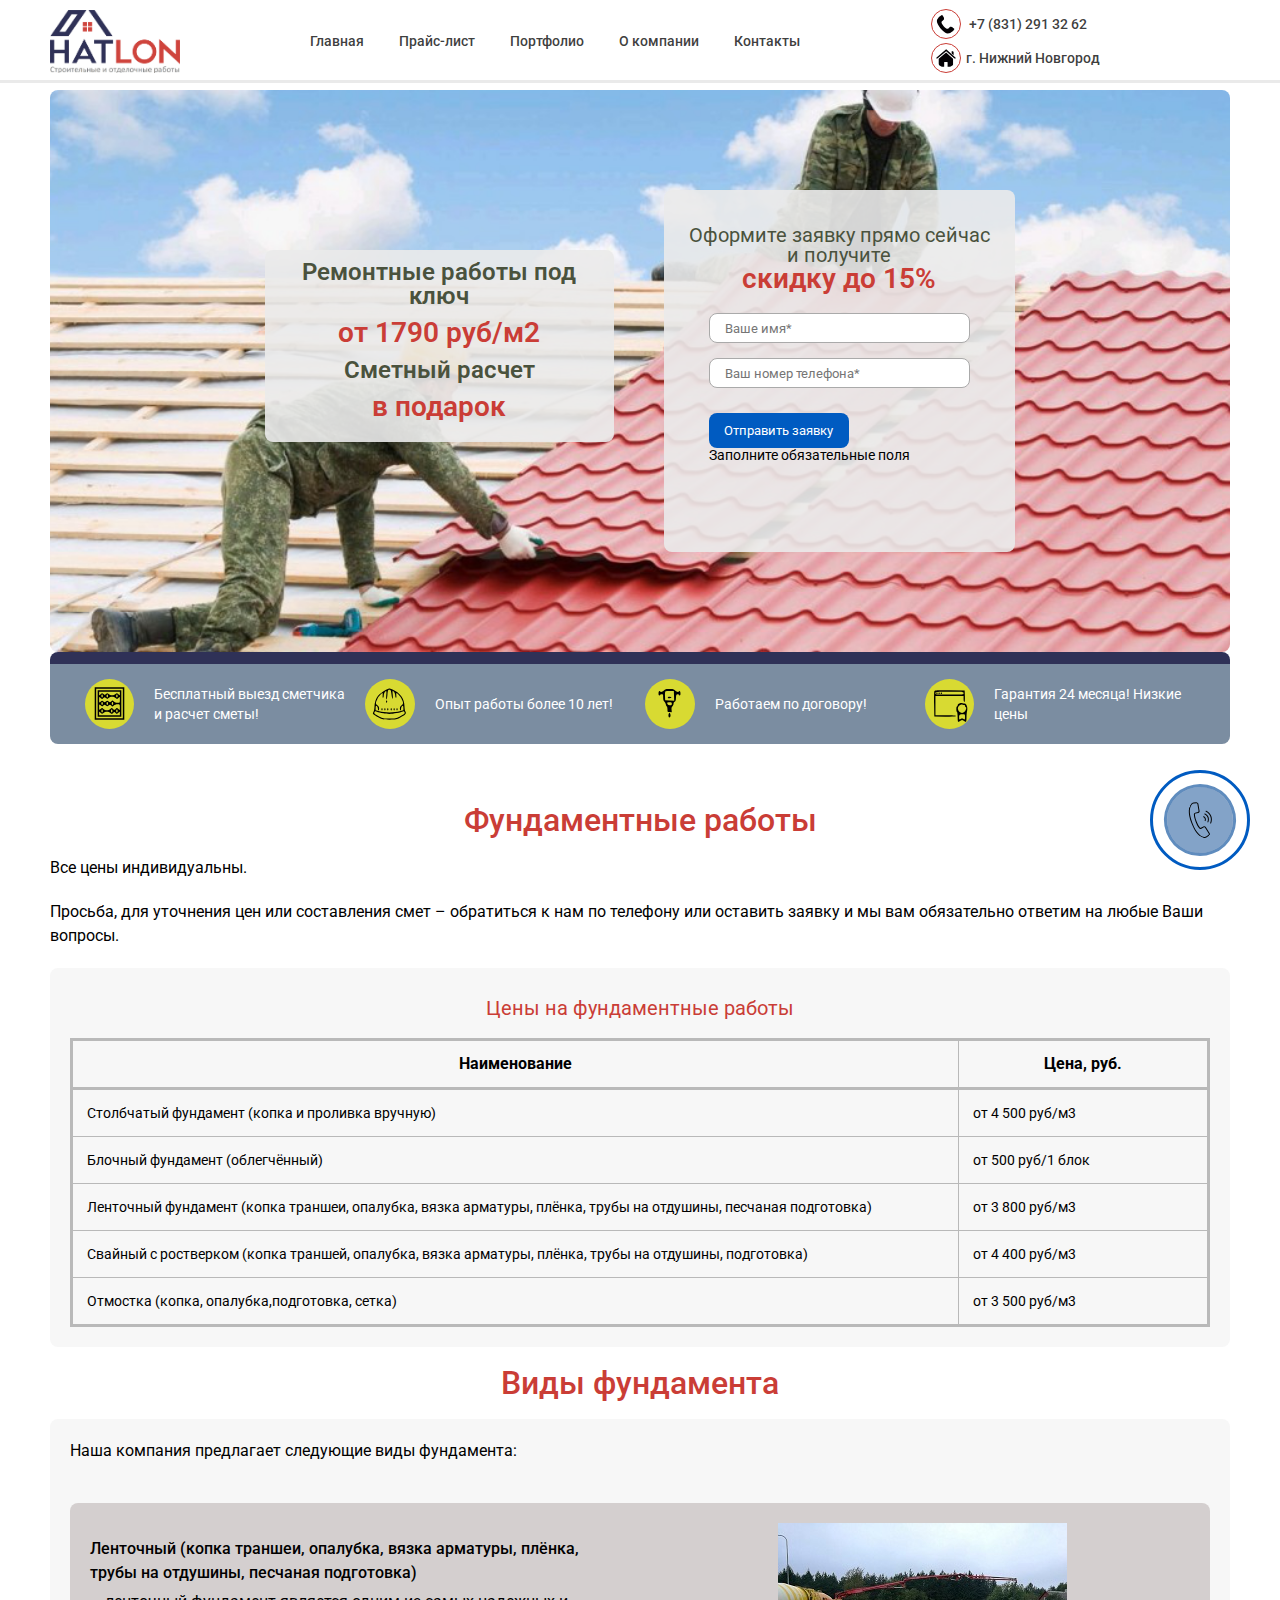
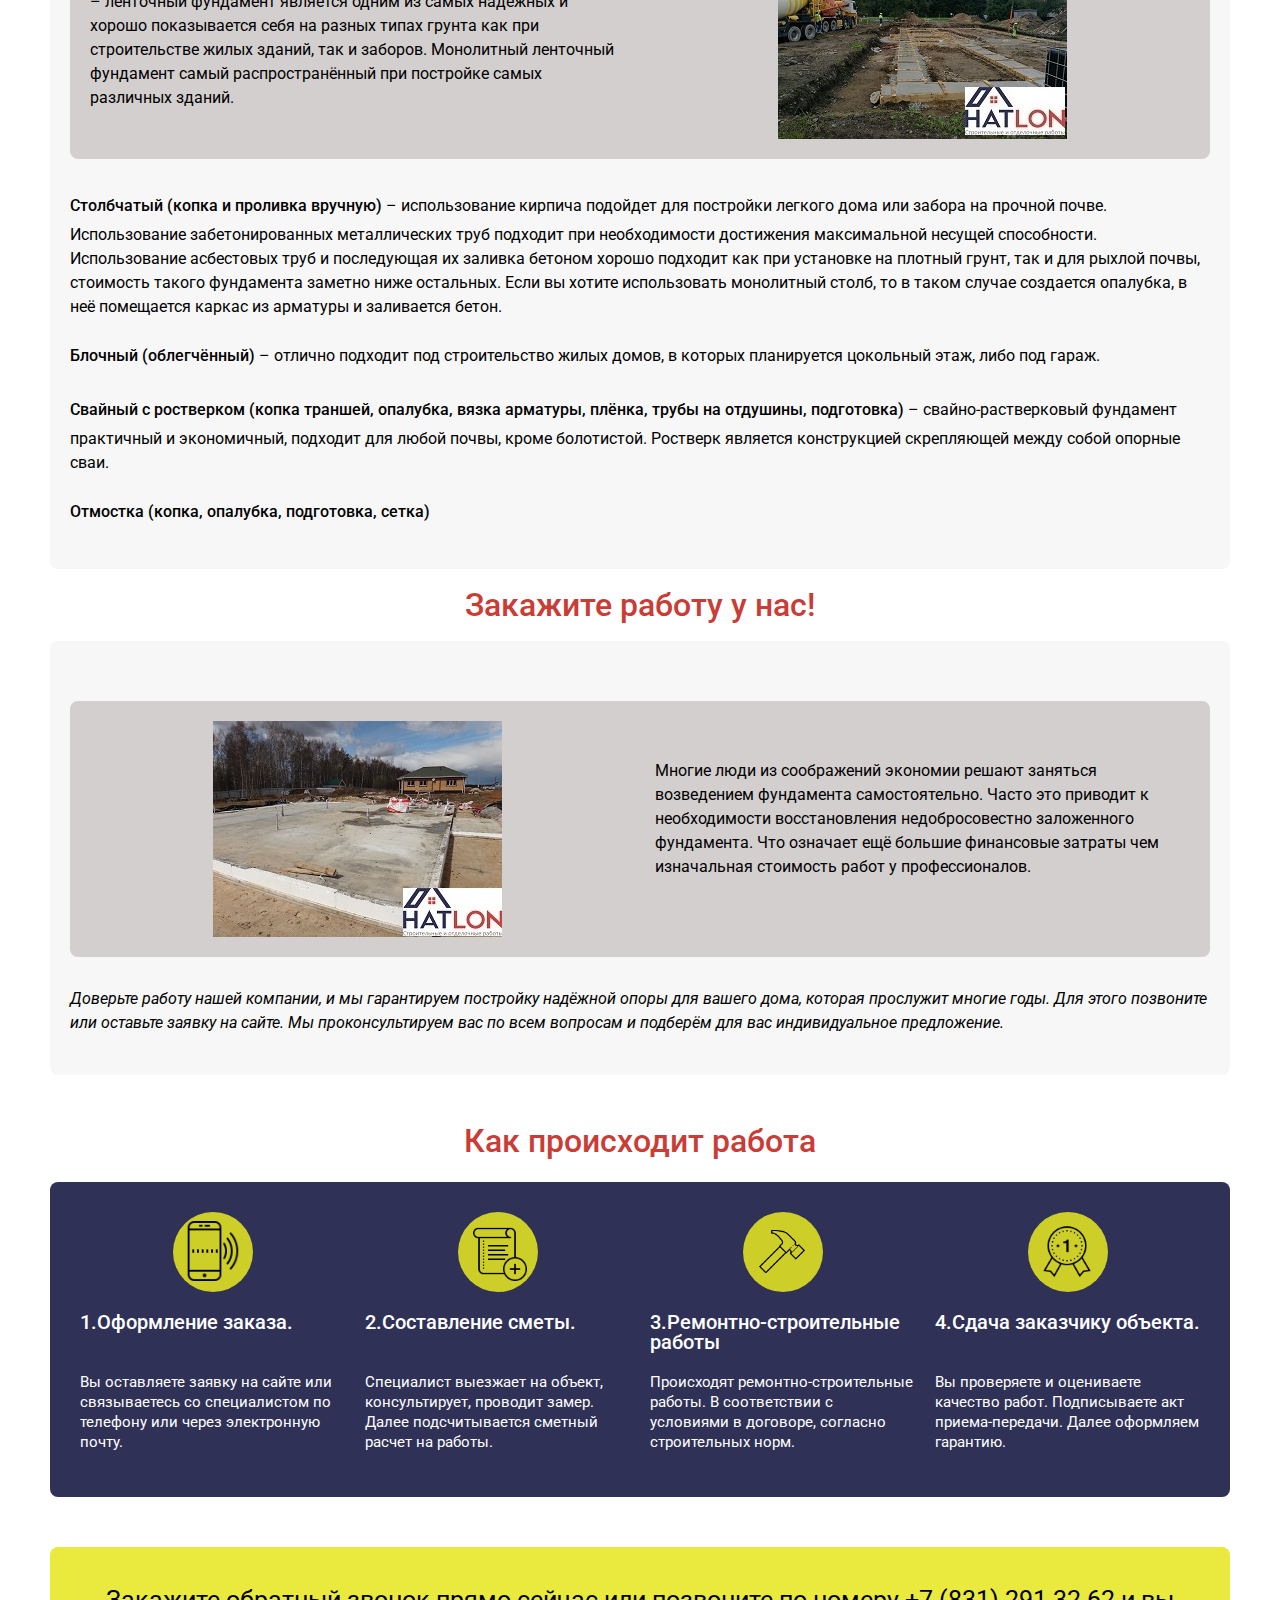
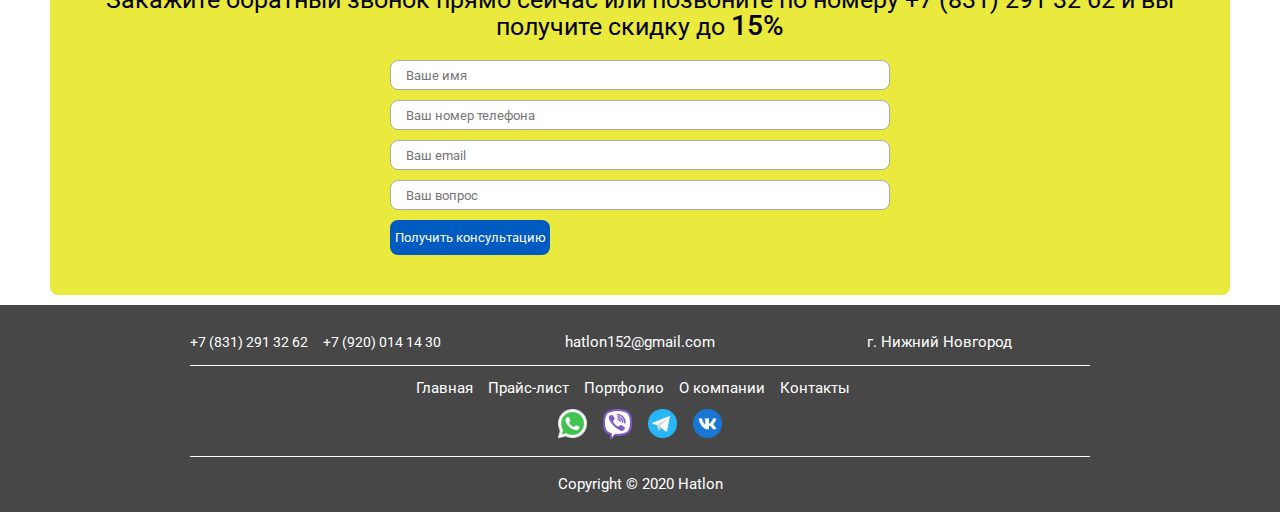
==== commit 2d34a128: "form" ====
--- a/fundamentnyie-rabotyi.html
+++ b/fundamentnyie-rabotyi.html
@@ -88,10 +88,11 @@
 										Оформите заявку прямо сейчас и получите<br> <span>скидку до 15%</span>
 									</h3>
 								</div>
-								<form action="#" class="form__body">
-									<input type="text" class="form__name" placeholder="Ваше имя">
-									<input type="tell" class="form__tell" placeholder="Ваш номер телефона">
+								<form action="#" id="formHeader" class="form__body">
+									<input type="text" class="form__name _req" placeholder="Ваше имя*">
+									<input type="tell" class="form__tell _req _tell" placeholder="Ваш номер телефона*">
 									<button class="form__btn">Отправить заявку</button>
+									<span>Заполните обязательные поля</span>
 								</form>
 							</div>
 						</div>
@@ -139,8 +140,8 @@
 				<form class="сallBack__form" action="">
 					<label for="сallBack__name">Ваше имя</label>
 					<input id="сallBack__name" type="text" placeholder="Имя">
-					<label for="сallBack__phone">Ваше имя</label>
-					<input id="сallBack__phone" type="number" placeholder="+7 (000) 000-00-00">
+					<label for="сallBack__phone">Ваш номер телефона</label>
+					<input id="сallBack__phone" type="text" placeholder="+7 (000) 000-00-00">
 					<button class="сallBack__btn">Заказать звонок</button>
 				</form>
 			</div><section class="fundamentnyie-rabotyi">
--- a/css/style.css
+++ b/css/style.css
@@ -463,6 +463,26 @@
 .form__body {
   margin: 20px 0px 0px 0px;
   padding: 0px 20px;
+  position: relative;
+}
+.form__body::after {
+  content: "";
+  position: absolute;
+  top: 0;
+  left: 0;
+  width: 100%;
+  height: 100%;
+  background: url("../img/loading.gif") center no-repeat;
+  background-color: #fff;
+  opacity: 0;
+  visibility: hidden;
+  border-radius: 10px;
+  transition: all 0.5s ease 0s;
+}
+.form__body._sending::after {
+  transition: all 0.5s ease 0s;
+  opacity: 0.8;
+  visibility: visible;
 }
 @media (max-width: 767.98px) {
   .form__body {
@@ -488,6 +508,9 @@
     margin: 0px 0px 7px 0px;
   }
 }
+.form__name._error {
+  box-shadow: 2px 2px 5px 1px red;
+}
 .form__tell {
   display: block;
   margin: 0px 0px 25px 0px;
@@ -506,6 +529,9 @@
   .form__tell {
     margin: 0px 0px 7px 0px;
   }
+}
+.form__tell._error {
+  box-shadow: 2px 2px 5px 1px red;
 }
 .form__btn {
   display: block;
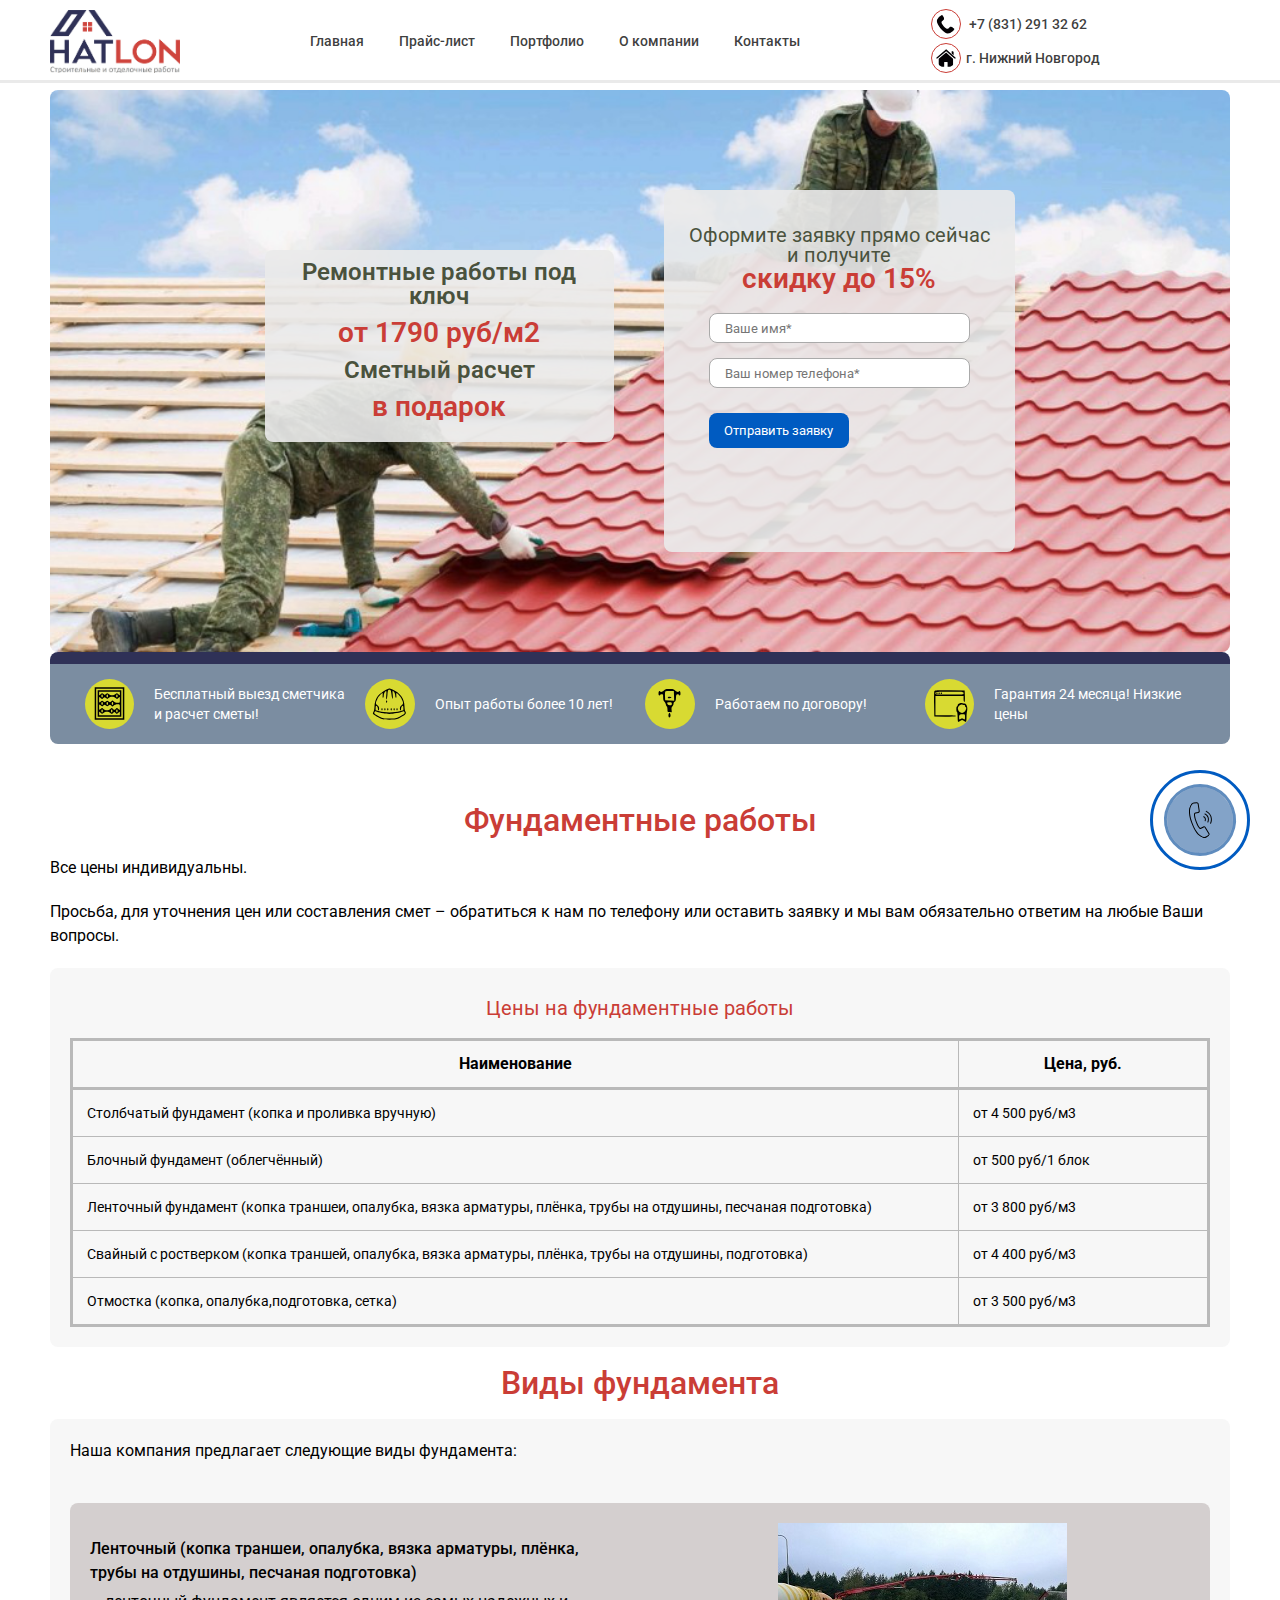
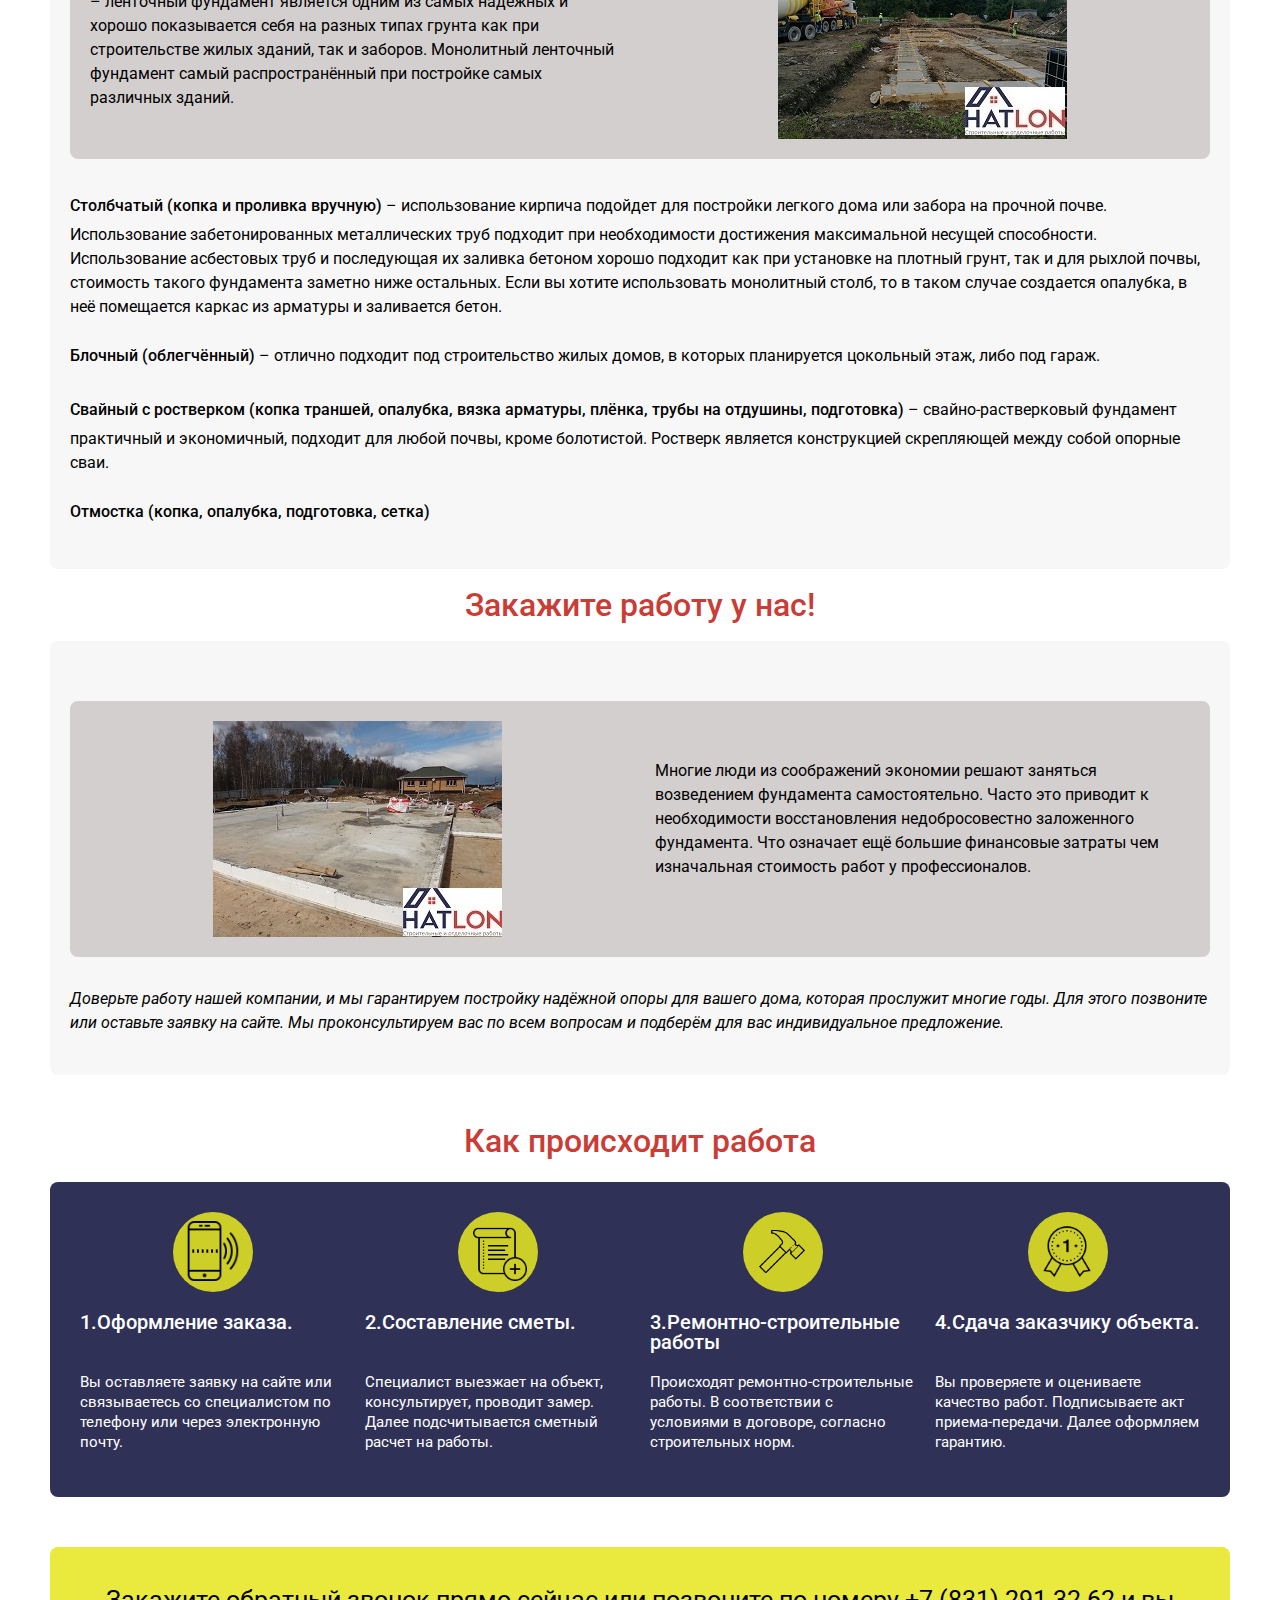
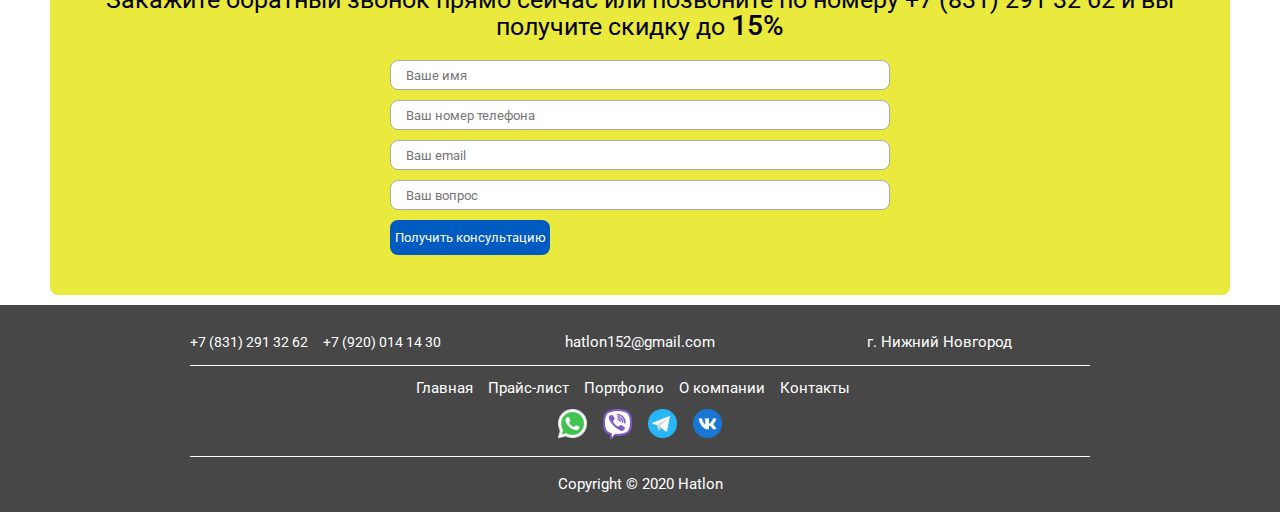
==== commit b1abde49: "add form and PHP" ====
--- a/fundamentnyie-rabotyi.html
+++ b/fundamentnyie-rabotyi.html
@@ -89,8 +89,8 @@
 									</h3>
 								</div>
 								<form action="#" id="formHeader" class="form__body">
-									<input type="text" class="form__name _req" placeholder="Ваше имя*">
-									<input type="tell" class="form__tell _req _tell" placeholder="Ваш номер телефона*">
+									<input type="text" class="form__name _req" name="name" placeholder="Ваше имя*">
+									<input type="text" class="form__tell _req _tell" name="tell" placeholder="Ваш номер телефона*">
 									<button class="form__btn">Отправить заявку</button>
 									<span>Заполните обязательные поля</span>
 								</form>
--- a/css/style.css
+++ b/css/style.css
@@ -479,10 +479,24 @@
   border-radius: 10px;
   transition: all 0.5s ease 0s;
 }
+.form__body span {
+  display: none;
+  background-color: red;
+  text-align: center;
+  border-radius: 8px;
+  font-size: 15px;
+  color: #ffffff;
+  opacity: 0.8;
+  margin: 10px 0px 0px 0px;
+  padding: 10px 0px 10px 0px;
+}
 .form__body._sending::after {
   transition: all 0.5s ease 0s;
   opacity: 0.8;
   visibility: visible;
+}
+.form__body._emptyinput span {
+  display: block;
 }
 @media (max-width: 767.98px) {
   .form__body {
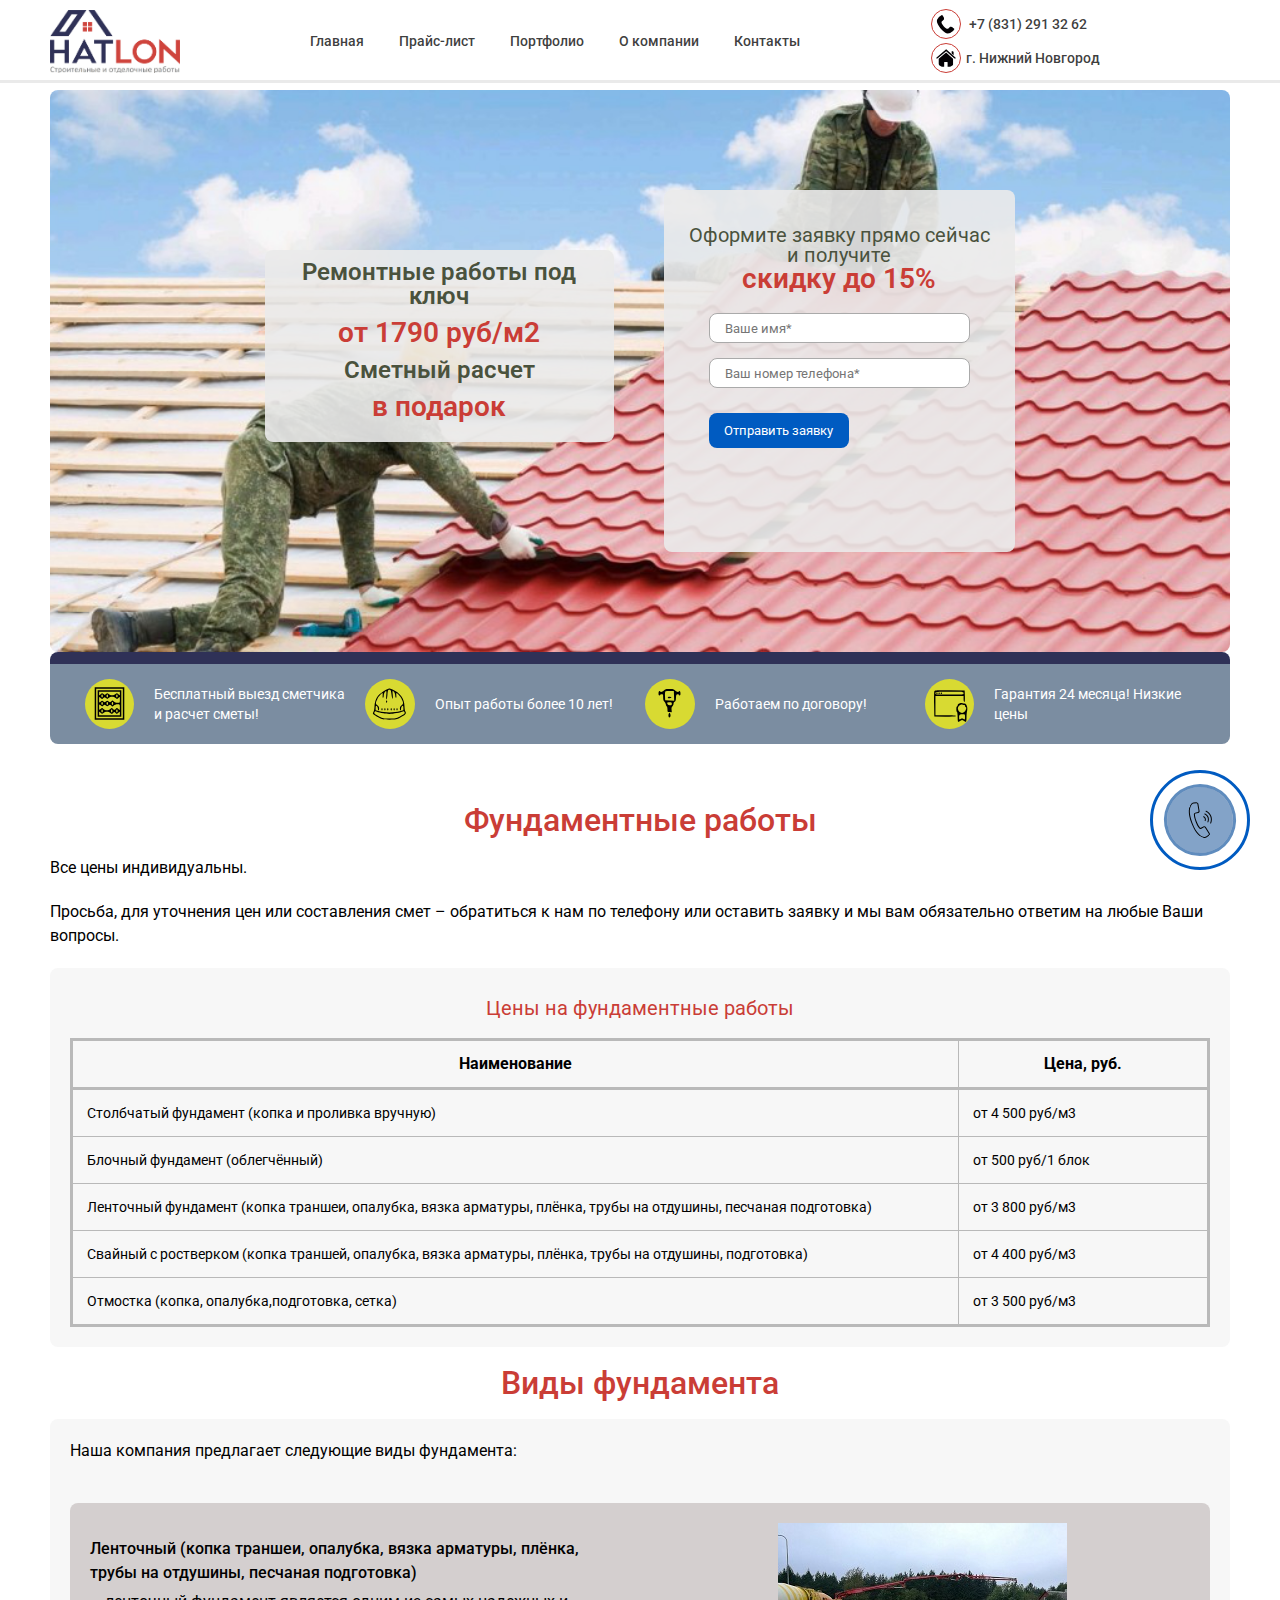
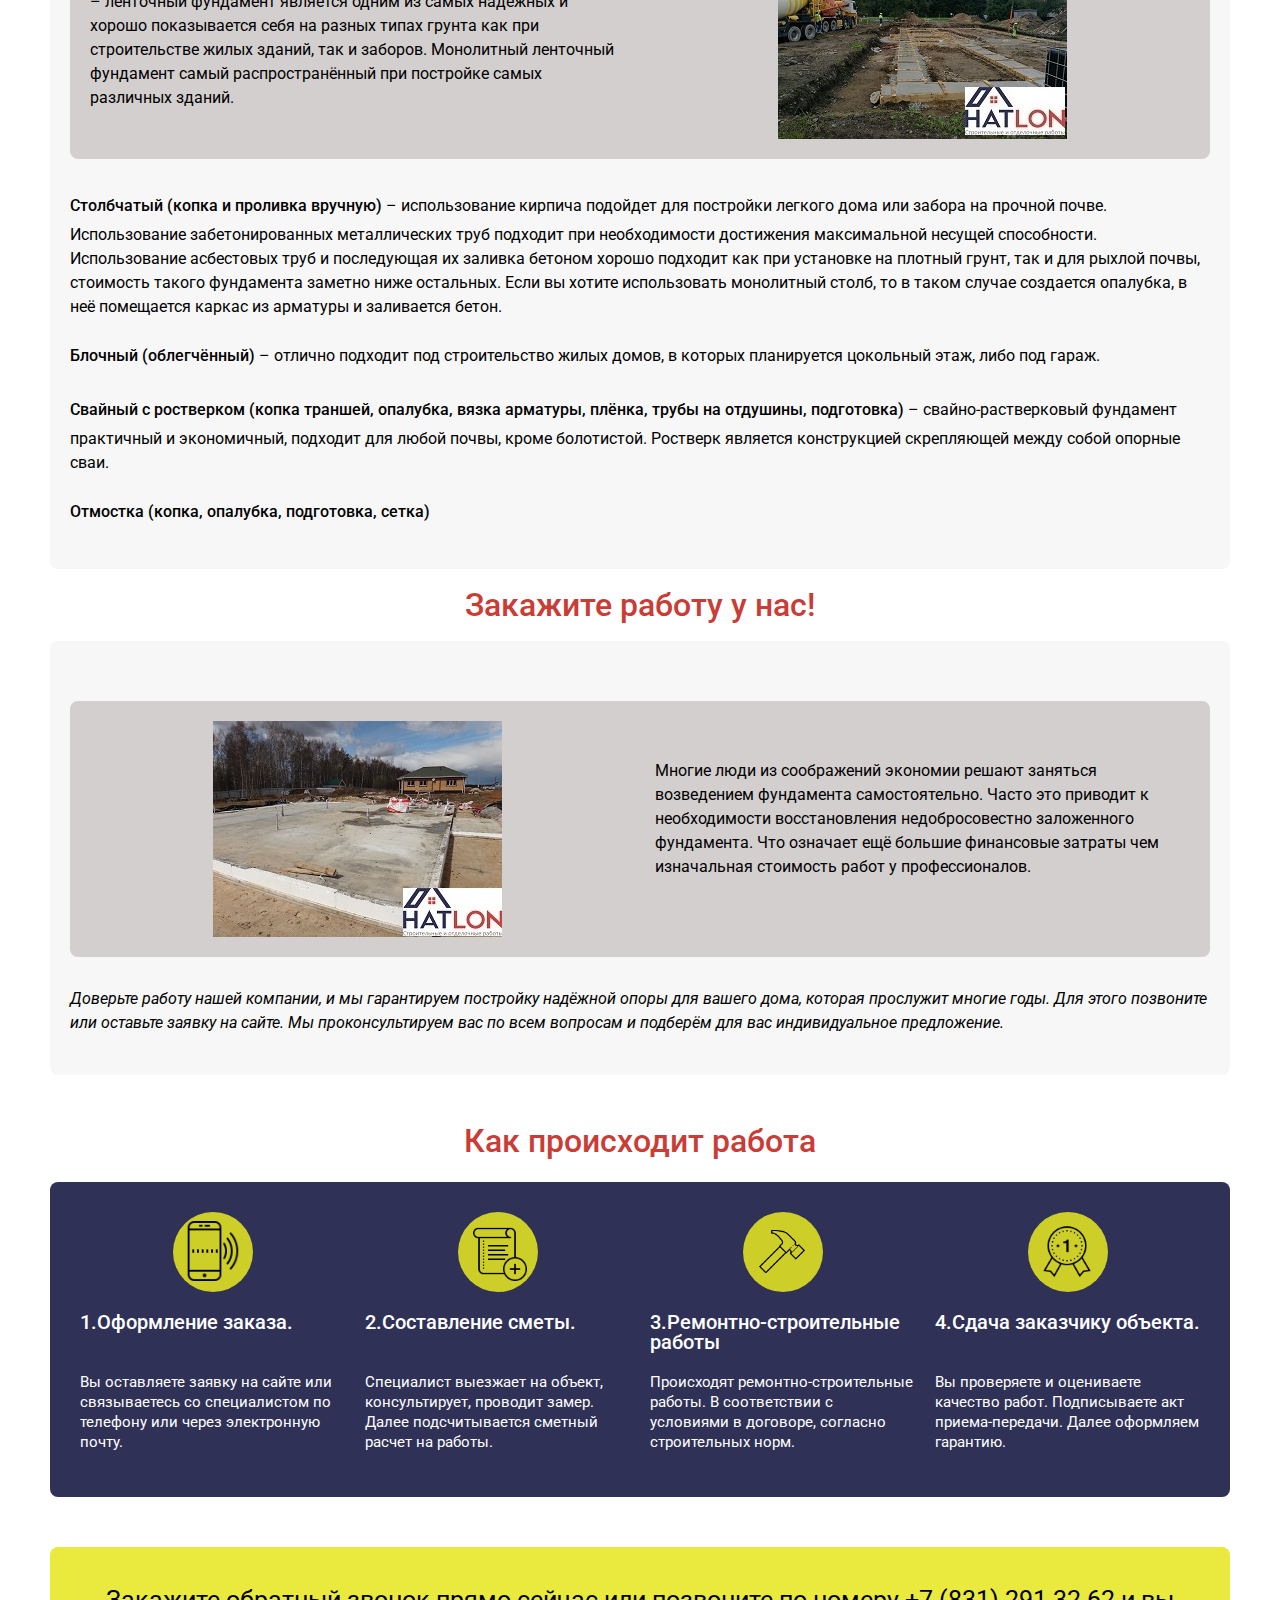
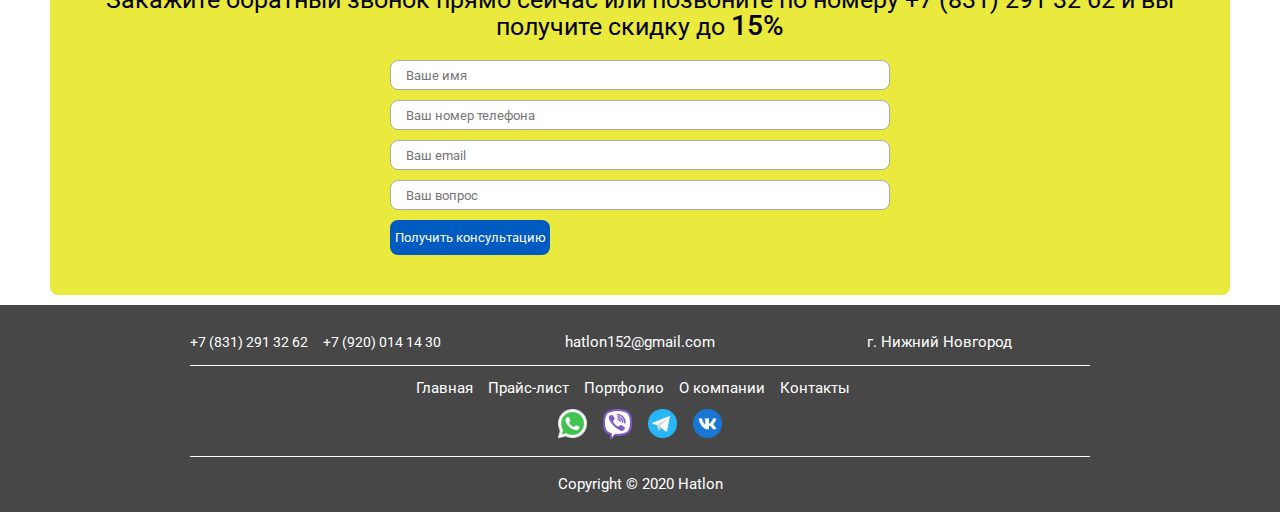
==== commit 79b62904: "form calc" ====
--- a/fundamentnyie-rabotyi.html
+++ b/fundamentnyie-rabotyi.html
@@ -89,10 +89,10 @@
 									</h3>
 								</div>
 								<form action="#" id="formHeader" class="form__body">
-									<input type="text" class="form__name _req" name="name" placeholder="Ваше имя*">
-									<input type="text" class="form__tell _req _tell" name="tell" placeholder="Ваш номер телефона*">
+									<input type="text" class="form__name _reqHeader" name="name" placeholder="Ваше имя*">
+									<input type="text" class="form__tell _reqHeader _tellHeader" name="tell" placeholder="Ваш номер телефона*">
 									<button class="form__btn">Отправить заявку</button>
-									<span>Заполните обязательные поля</span>
+									<span id="emptyInfoHeader"></span>
 								</form>
 							</div>
 						</div>
--- a/css/style.css
+++ b/css/style.css
@@ -369,7 +369,7 @@
 }
 .promo__form {
   background-color: #eaeaeae7;
-  padding: 35px 25px;
+  padding: 35px 25px 0px 25px;
   flex: 0 1 50%;
   border-radius: 8px;
 }
@@ -484,7 +484,7 @@
   background-color: red;
   text-align: center;
   border-radius: 8px;
-  font-size: 15px;
+  font-size: 12px;
   color: #ffffff;
   opacity: 0.8;
   margin: 10px 0px 0px 0px;
@@ -498,6 +498,10 @@
 .form__body._emptyinput span {
   display: block;
 }
+.form__body._successfully span {
+  display: block;
+  background-color: green;
+}
 @media (max-width: 767.98px) {
   .form__body {
     margin: 10px 0px 0px 0px;
@@ -522,7 +526,7 @@
     margin: 0px 0px 7px 0px;
   }
 }
-.form__name._error {
+.form__name._errorHeader {
   box-shadow: 2px 2px 5px 1px red;
 }
 .form__tell {
@@ -544,7 +548,7 @@
     margin: 0px 0px 7px 0px;
   }
 }
-.form__tell._error {
+.form__tell._errorHeader {
   box-shadow: 2px 2px 5px 1px red;
 }
 .form__btn {
@@ -2199,6 +2203,44 @@
 .calculator__body {
   margin: 20px auto 0px auto;
   max-width: 300px;
+  position: relative;
+}
+.calculator__body::after {
+  content: "";
+  position: absolute;
+  top: 0;
+  left: 0;
+  width: 100%;
+  height: 100%;
+  background: url("../img/loading.gif") center no-repeat;
+  background-color: #fff;
+  opacity: 0;
+  visibility: hidden;
+  border-radius: 10px;
+  transition: all 0.5s ease 0s;
+}
+.calculator__body span {
+  display: none;
+  background-color: red;
+  text-align: center;
+  border-radius: 8px;
+  font-size: 12px;
+  color: #ffffff;
+  opacity: 0.8;
+  margin: 10px 0px 0px 0px;
+  padding: 10px 0px 10px 0px;
+}
+.calculator__body._sending::after {
+  transition: all 0.5s ease 0s;
+  opacity: 0.8;
+  visibility: visible;
+}
+.calculator__body._emptyinput span {
+  display: block;
+}
+.calculator__body._successfully span {
+  display: block;
+  background-color: green;
 }
 .calculator__input-name {
   display: block;
@@ -2214,6 +2256,9 @@
   transition: all 0.5s ease 0s;
   box-shadow: 2px 2px 5px 1px #005bc1;
 }
+.calculator__input-name._errorCalc {
+  box-shadow: 2px 2px 5px 1px red;
+}
 @media (max-width: 767.98px) {
   .calculator__input-name {
     margin: 0px 0px 7px 0px;
@@ -2232,6 +2277,9 @@
 .calculator__input-nom:focus {
   transition: all 0.5s ease 0s;
   box-shadow: 2px 2px 5px 1px #005bc1;
+}
+.calculator__input-nom._errorCalc {
+  box-shadow: 2px 2px 5px 1px red;
 }
 @media (max-width: 767.98px) {
   .calculator__input-nom {
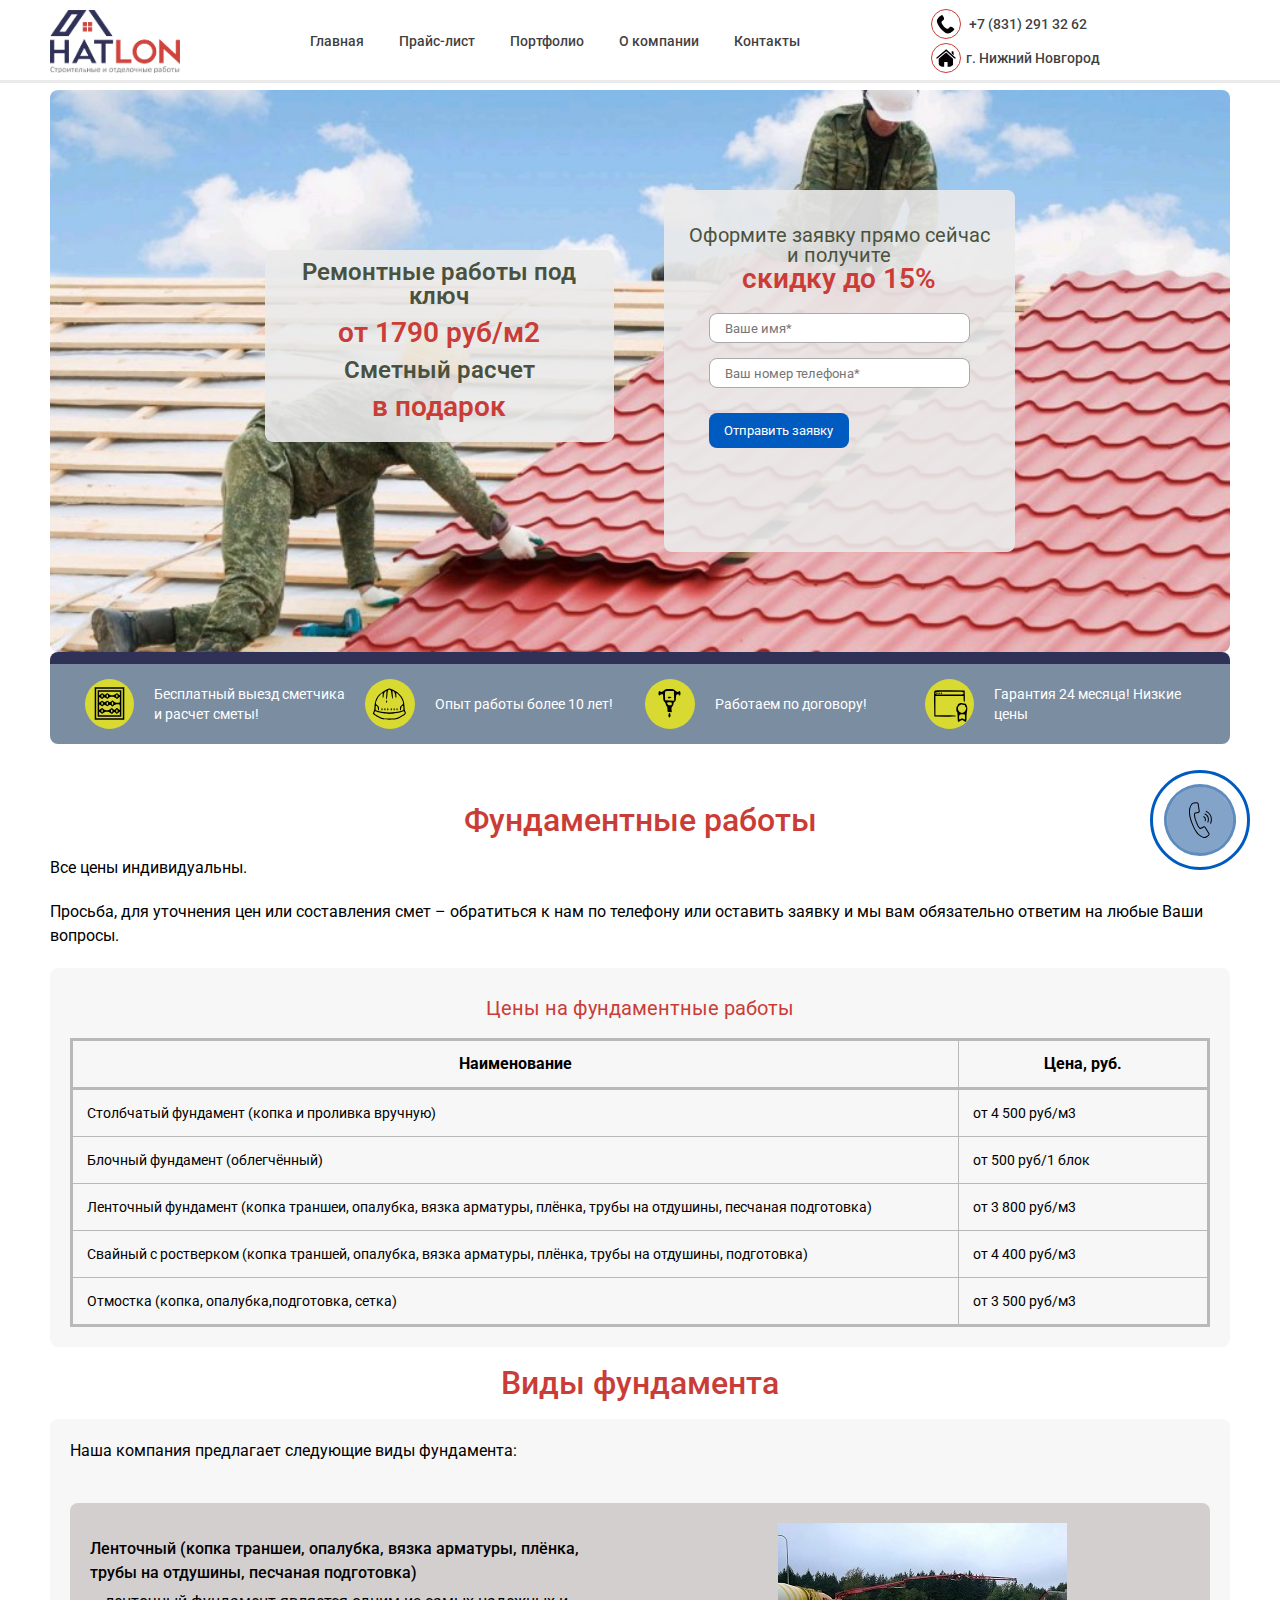
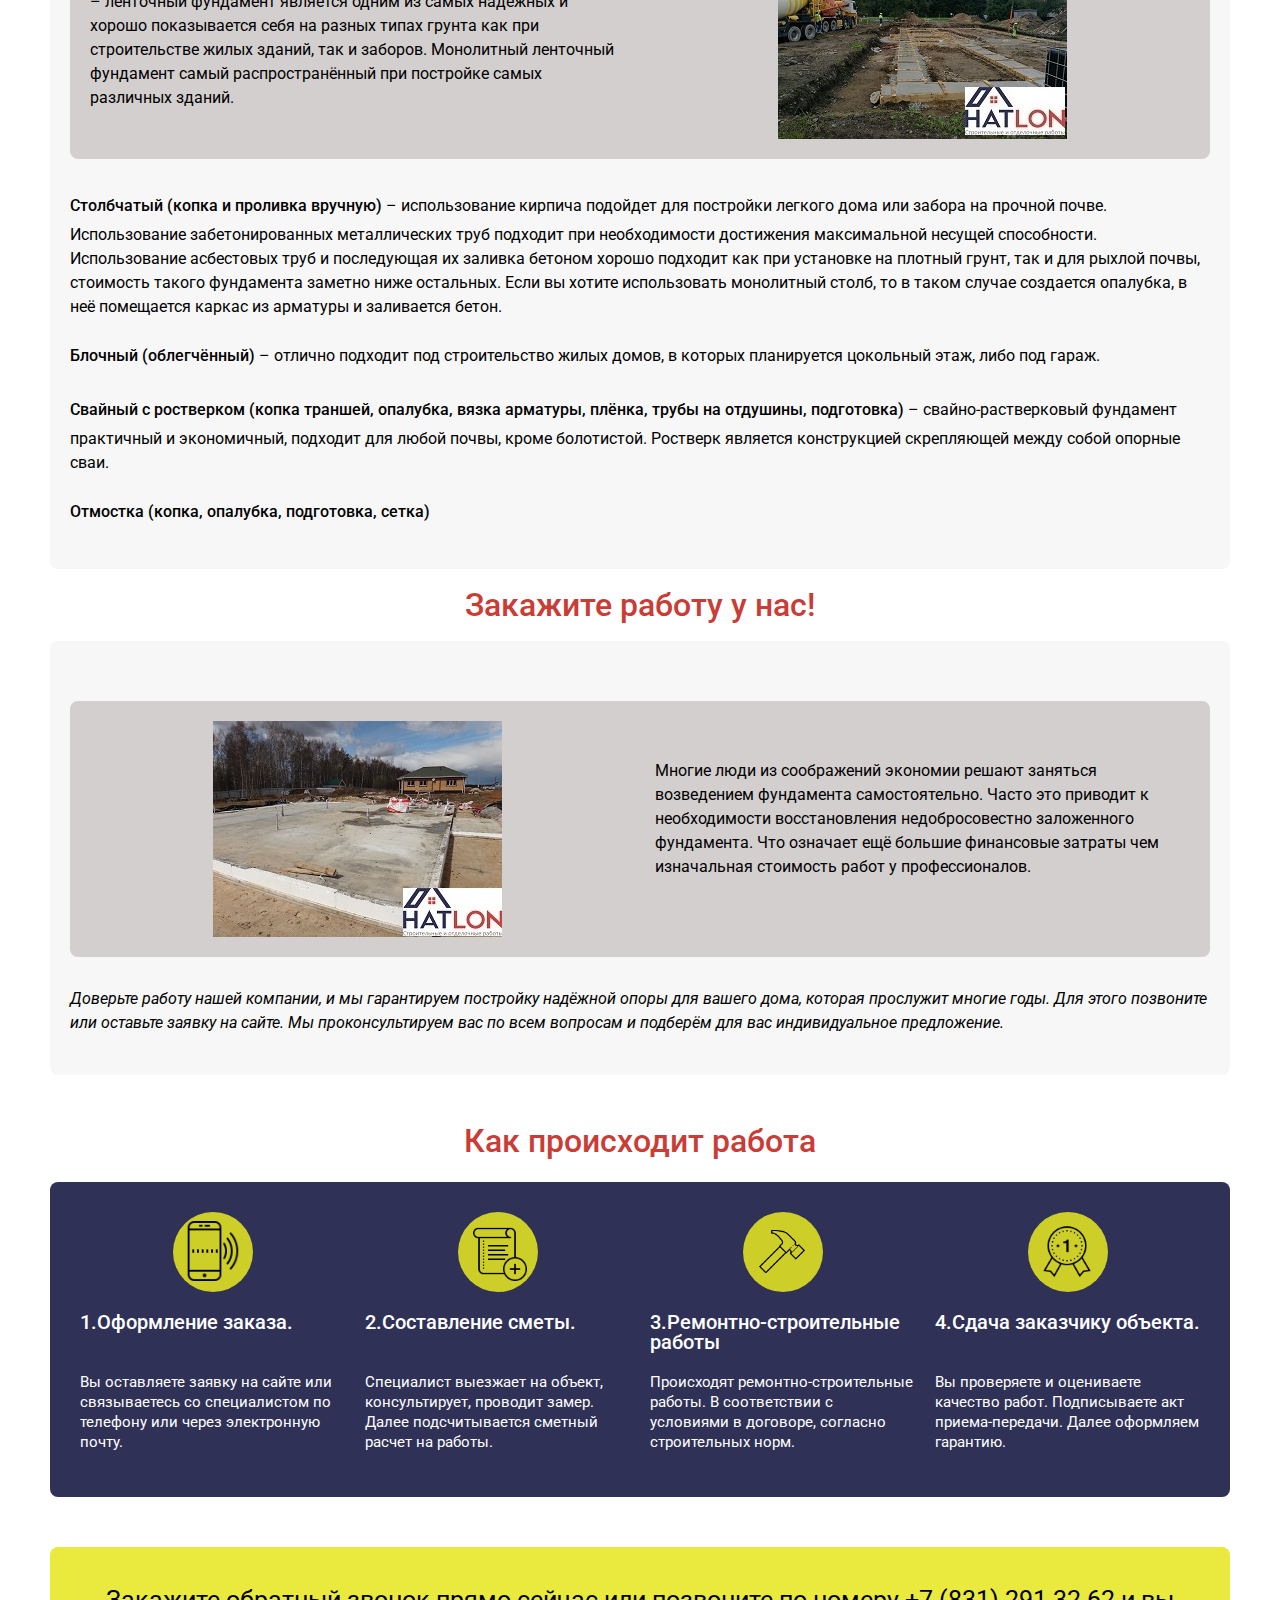
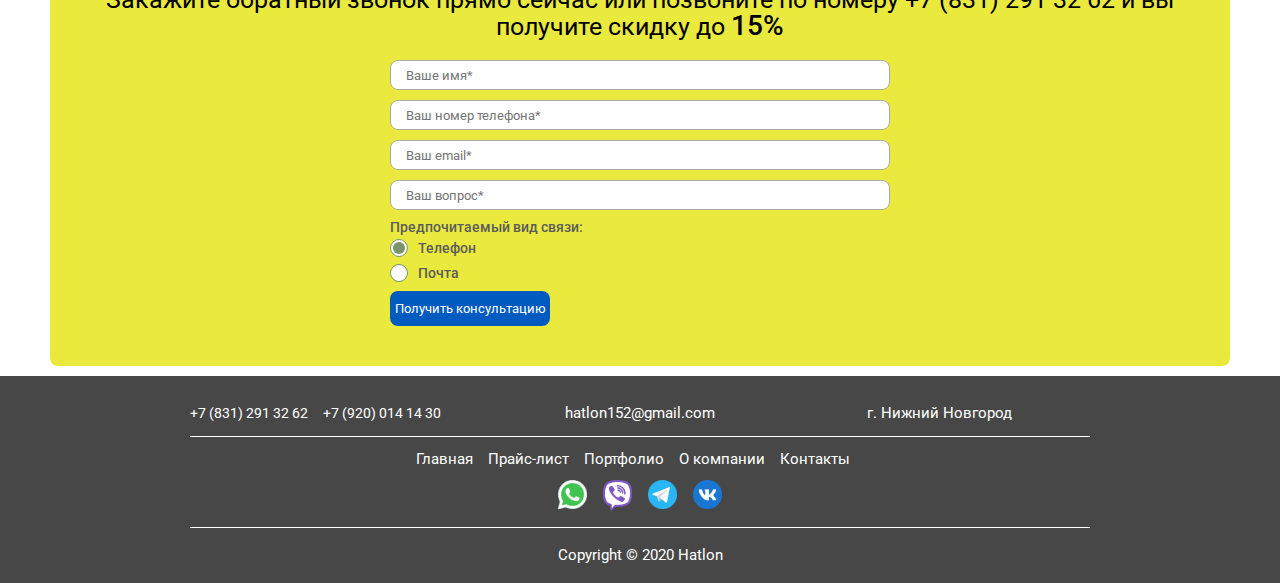
==== commit 8cf3b522: "new form" ====
--- a/fundamentnyie-rabotyi.html
+++ b/fundamentnyie-rabotyi.html
@@ -137,12 +137,13 @@
 				<div class="callBack__body" id="сallBackBody">
 					<img src="img/call.svg" alt="">
 				</div>
-				<form class="сallBack__form" action="">
+				<form class="сallBack__form" id="CallBack" action="#">
 					<label for="сallBack__name">Ваше имя</label>
-					<input id="сallBack__name" type="text" placeholder="Имя">
+					<input id="сallBack__name" class="_reqCallBack" type="text" name="name" placeholder="Имя*">
 					<label for="сallBack__phone">Ваш номер телефона</label>
-					<input id="сallBack__phone" type="text" placeholder="+7 (000) 000-00-00">
+					<input id="сallBack__phone" class="_reqCallBack _tellCallBack" type="text" name="tell" placeholder="+7 (000) 000-00-00*">
 					<button class="сallBack__btn">Заказать звонок</button>
+					<span id="emptyInfoCallBack"></span>
 				</form>
 			</div><section class="fundamentnyie-rabotyi">
 	<div class="container">
@@ -319,12 +320,24 @@
 								<div class="formSection__title">
 									<h3>Закажите обратный звонок прямо сейчас или позвоните по номеру <a href="tel:+78312913262">+7 (831) 291 32 62</a> и вы получите скидку до <span>15%</span></h3>
 								</div>
-								<form class="formSection__form">
-									<input type="text" class="formSection__name" placeholder="Ваше имя">
-									<input type="text" class="formSection__phone" placeholder="Ваш номер телефона">
-									<input type="text" class="formSection__mail" placeholder="Ваш email">
-									<input type="text" class="formSection__text" placeholder="Ваш вопрос">
+								<form class="formSection__form" id="formFuter" action="#">
+									<input type="text" class="formSection__name _reqFooterForm" name="name" placeholder="Ваше имя*">
+									<input type="text" class="formSection__phone _reqFooterForm _tellFooterForm" name="tell" placeholder="Ваш номер телефона*">
+									<input type="text" class="formSection__mail _reqFooterForm _mail" name="mail" placeholder="Ваш email*">
+									<input type="text" class="formSection__text _reqFooterForm" name="text" placeholder="Ваш вопрос*">
+									<div class="formSection__options">
+										<p>Предпочитаемый вид связи:</p>
+										<div class="formSection__options-item">
+											<input id="typeTell" checked type="radio" value="phone" name="typeCommunication">
+											<label class="formSection__lable" for="typeTell">Телефон</label>
+										</div>
+										<div class="formSection__options-item">
+											<input id="typeMail" type="radio" value="mail" name="typeCommunication">
+											<label class="formSection__lable" for="typeMail">Почта</label>
+										</div>
+									</div>
 									<button class="formSection__btn">Получить консультацию</button>
+									<span id="emptyInfoFooterForm"></span>
 								</form>
 							</div>
 						</div>
--- a/css/style.css
+++ b/css/style.css
@@ -589,8 +589,10 @@
 .сallBack__form {
   position: absolute;
   display: none;
-  top: -210px;
+  top: -255px;
   left: -130px;
+  width: 230px;
+  height: 240px;
   background-color: #eaeaea;
   padding: 20px;
   border-radius: 8px;
@@ -598,6 +600,43 @@
 }
 .сallBack__form.activeCallBack {
   display: block;
+}
+.сallBack__form::after {
+  content: "";
+  position: absolute;
+  top: 0;
+  left: 0;
+  width: 100%;
+  height: 100%;
+  background: url("../img/loading.gif") center no-repeat;
+  background-color: #fff;
+  opacity: 0;
+  visibility: hidden;
+  border-radius: 8px;
+  transition: all 0.5s ease 0s;
+}
+.сallBack__form span {
+  display: none;
+  background-color: red;
+  text-align: center;
+  border-radius: 8px;
+  font-size: 12px;
+  color: #ffffff;
+  opacity: 0.8;
+  margin: 10px 0px 0px 0px;
+  padding: 10px 0px 10px 0px;
+}
+.сallBack__form._sending::after {
+  transition: all 0.5s ease 0s;
+  opacity: 0.8;
+  visibility: visible;
+}
+.сallBack__form._emptyinput span {
+  display: block;
+}
+.сallBack__form._successfully span {
+  display: block;
+  background-color: green;
 }
 .сallBack__form input {
   display: block;
@@ -612,6 +651,9 @@
 .сallBack__form input:focus {
   transition: all 0.5s ease 0s;
   box-shadow: 2px 2px 5px 1px #005bc1;
+}
+.сallBack__form input._errorCallBack {
+  box-shadow: 2px 2px 5px 1px red;
 }
 .сallBack__btn {
   display: block;
@@ -722,6 +764,44 @@
 .formSection__form {
   max-width: 500px;
   margin: 20px auto 0px auto;
+  position: relative;
+}
+.formSection__form::after {
+  content: "";
+  position: absolute;
+  top: 0;
+  left: 0;
+  width: 100%;
+  height: 100%;
+  background: url("../img/loading.gif") center no-repeat;
+  background-color: #fff;
+  opacity: 0;
+  visibility: hidden;
+  border-radius: 8px;
+  transition: all 0.5s ease 0s;
+}
+.formSection__form span {
+  display: none;
+  background-color: red;
+  text-align: center;
+  border-radius: 8px;
+  font-size: 12px;
+  color: #ffffff;
+  opacity: 0.8;
+  margin: 10px 0px 0px 0px;
+  padding: 10px 0px 10px 0px;
+}
+.formSection__form._sending::after {
+  transition: all 0.5s ease 0s;
+  opacity: 0.8;
+  visibility: visible;
+}
+.formSection__form._emptyinput span {
+  display: block;
+}
+.formSection__form._successfully span {
+  display: block;
+  background-color: green;
 }
 .formSection__name {
   display: block;
@@ -737,6 +817,9 @@
   transition: all 0.5s ease 0s;
   box-shadow: 2px 2px 5px 1px #005bc1;
 }
+.formSection__name._errorFooter {
+  box-shadow: 2px 2px 5px 1px red;
+}
 .formSection__phone {
   display: block;
   margin: 0px 0px 10px 0px;
@@ -751,6 +834,9 @@
   transition: all 0.5s ease 0s;
   box-shadow: 2px 2px 5px 1px #005bc1;
 }
+.formSection__phone._errorFooter {
+  box-shadow: 2px 2px 5px 1px red;
+}
 .formSection__mail {
   display: block;
   margin: 0px 0px 10px 0px;
@@ -765,6 +851,9 @@
   transition: all 0.5s ease 0s;
   box-shadow: 2px 2px 5px 1px #005bc1;
 }
+.formSection__mail._errorFooter {
+  box-shadow: 2px 2px 5px 1px red;
+}
 .formSection__text {
   display: block;
   margin: 0px 0px 10px 0px;
@@ -779,6 +868,9 @@
   transition: all 0.5s ease 0s;
   box-shadow: 2px 2px 5px 1px #005bc1;
 }
+.formSection__text._errorFooter {
+  box-shadow: 2px 2px 5px 1px red;
+}
 .formSection__btn {
   display: block;
   height: 35px;
@@ -798,6 +890,55 @@
     width: 130px;
     font-size: 10px;
   }
+}
+.formSection__options {
+  margin: 7px 0px;
+}
+.formSection__options p {
+  color: #5c5c5c;
+  font-weight: 500;
+  margin: 0px 0px 5px 0px;
+}
+.formSection__options-item {
+  margin: 0px 0px 5px 0px;
+}
+.formSection__options-item input {
+  cursor: pointer;
+  display: none;
+}
+.formSection__options-item input:checked + .formSection__lable::after {
+  transition: all 0.3s ease 0s;
+  transform: scale(1);
+}
+.formSection__lable {
+  display: inline-flex;
+  cursor: pointer;
+  color: #5c5c5c;
+  font-weight: 500;
+  align-items: center;
+  position: relative;
+}
+.formSection__lable::before {
+  content: "";
+  flex: 0 0 18px;
+  height: 18px;
+  align-self: flex-start;
+  background-color: #ffffff;
+  border-radius: 50%;
+  border: 1px solid #7a956b;
+  margin: 0px 10px 0px 0px;
+}
+.formSection__lable::after {
+  content: "";
+  transition: all 0.3s ease 0s;
+  position: absolute;
+  top: 3px;
+  left: 3px;
+  width: 12px;
+  height: 12px;
+  background-color: #7a956b;
+  border-radius: 50%;
+  transform: scale(0);
 }
 
 .footer {
@@ -2216,7 +2357,7 @@
   background-color: #fff;
   opacity: 0;
   visibility: hidden;
-  border-radius: 10px;
+  border-radius: 8px;
   transition: all 0.5s ease 0s;
 }
 .calculator__body span {
